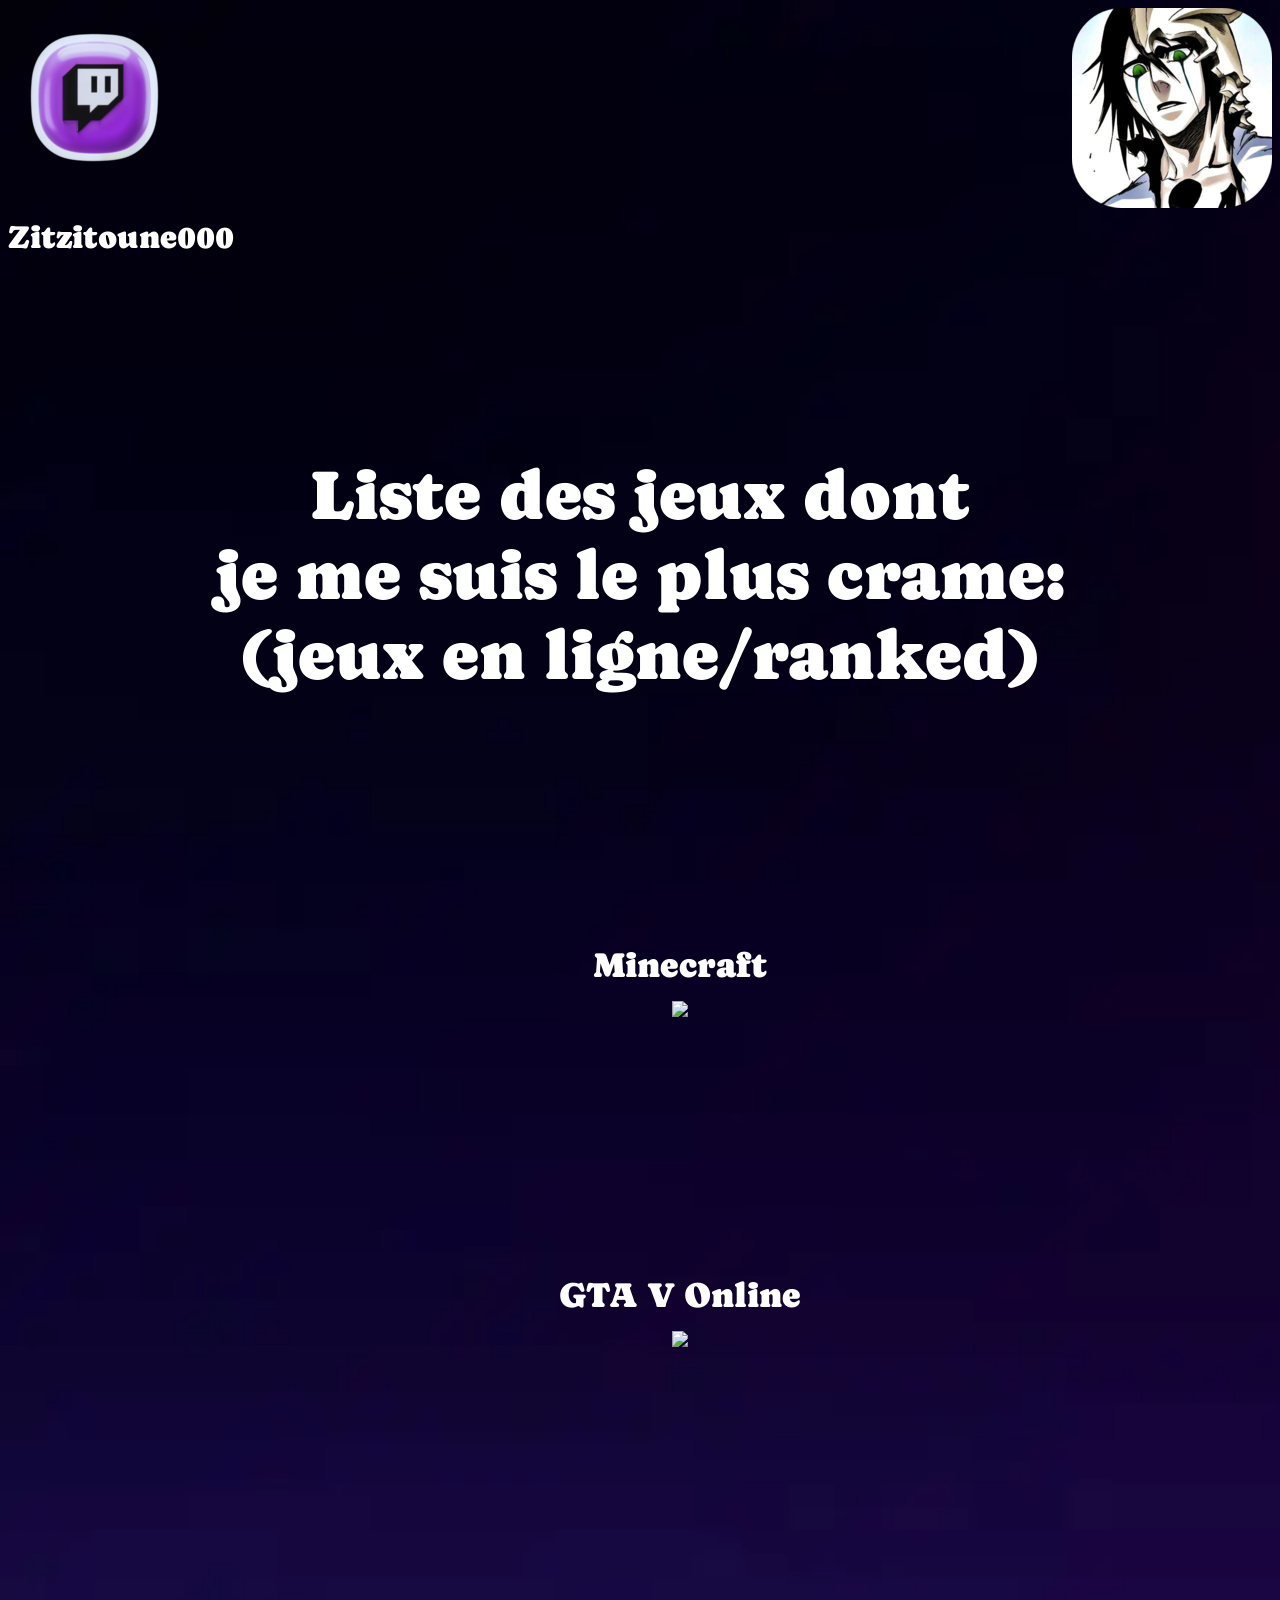
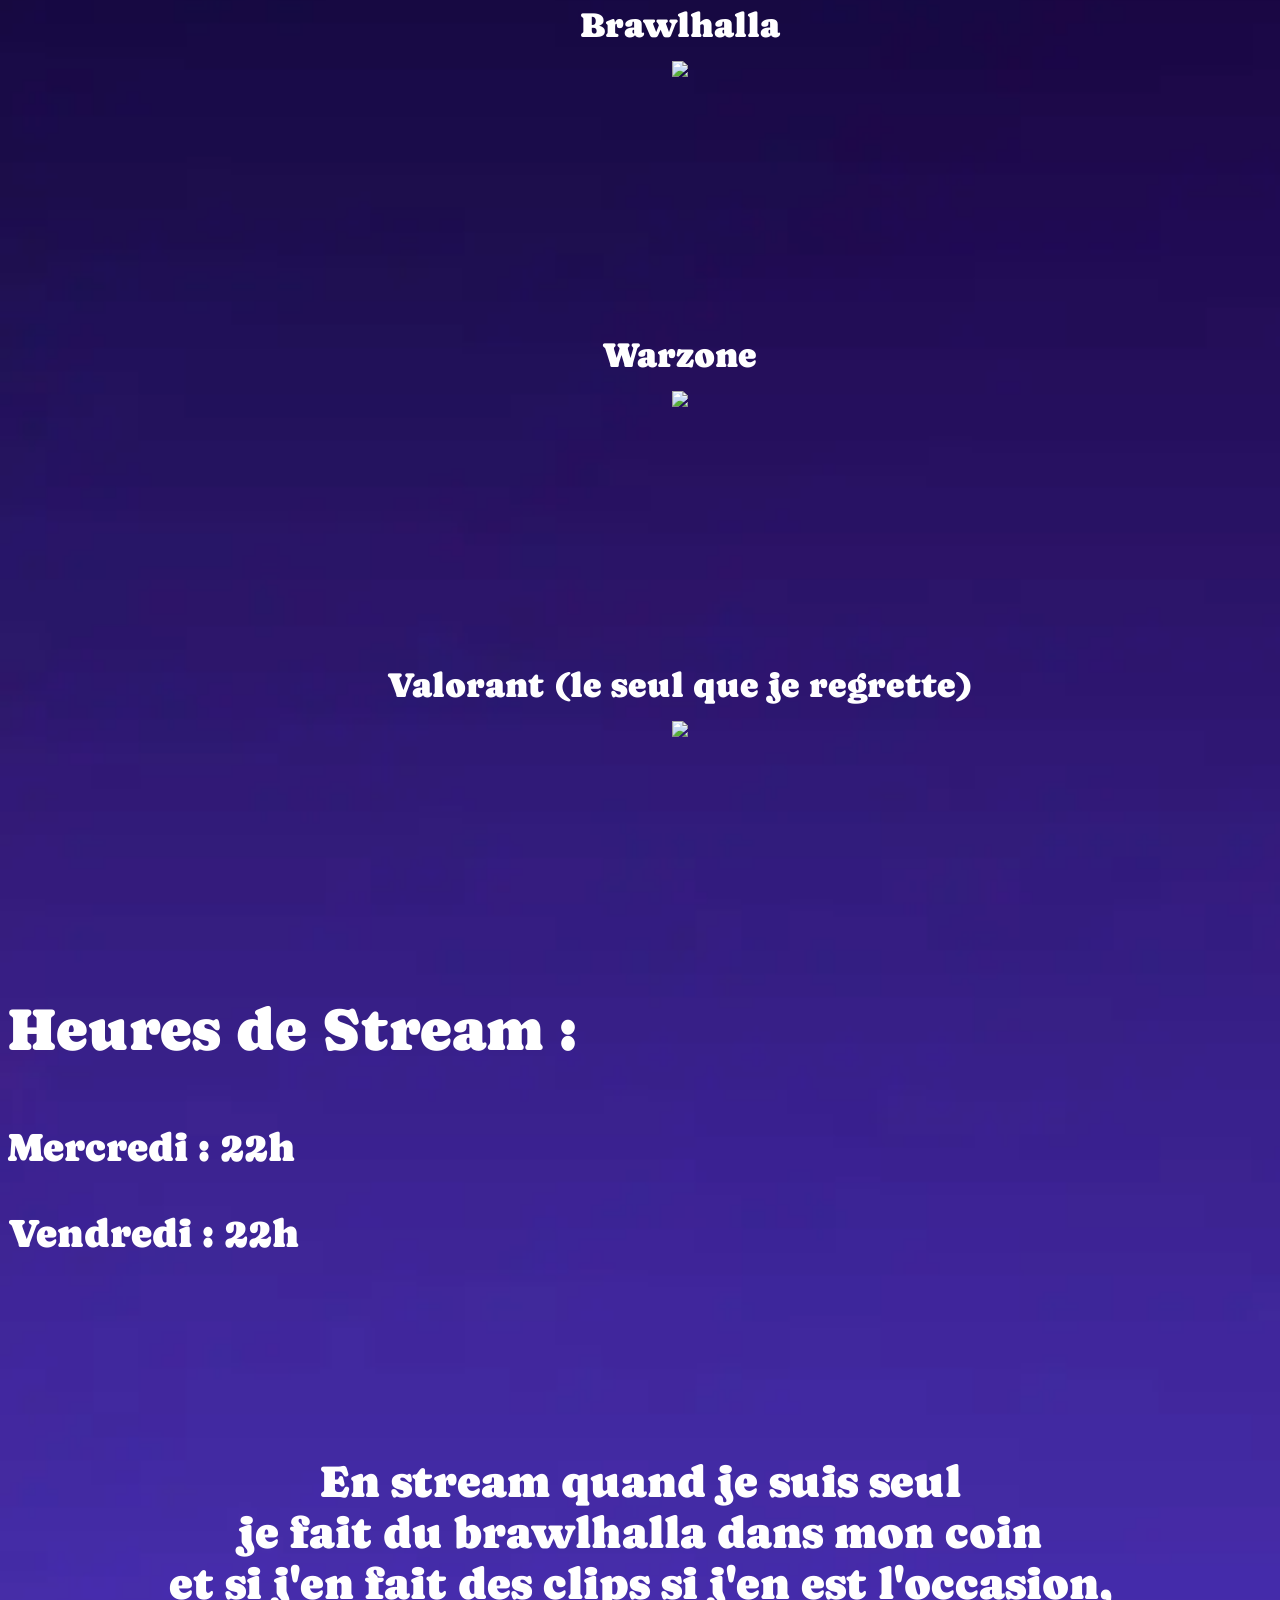
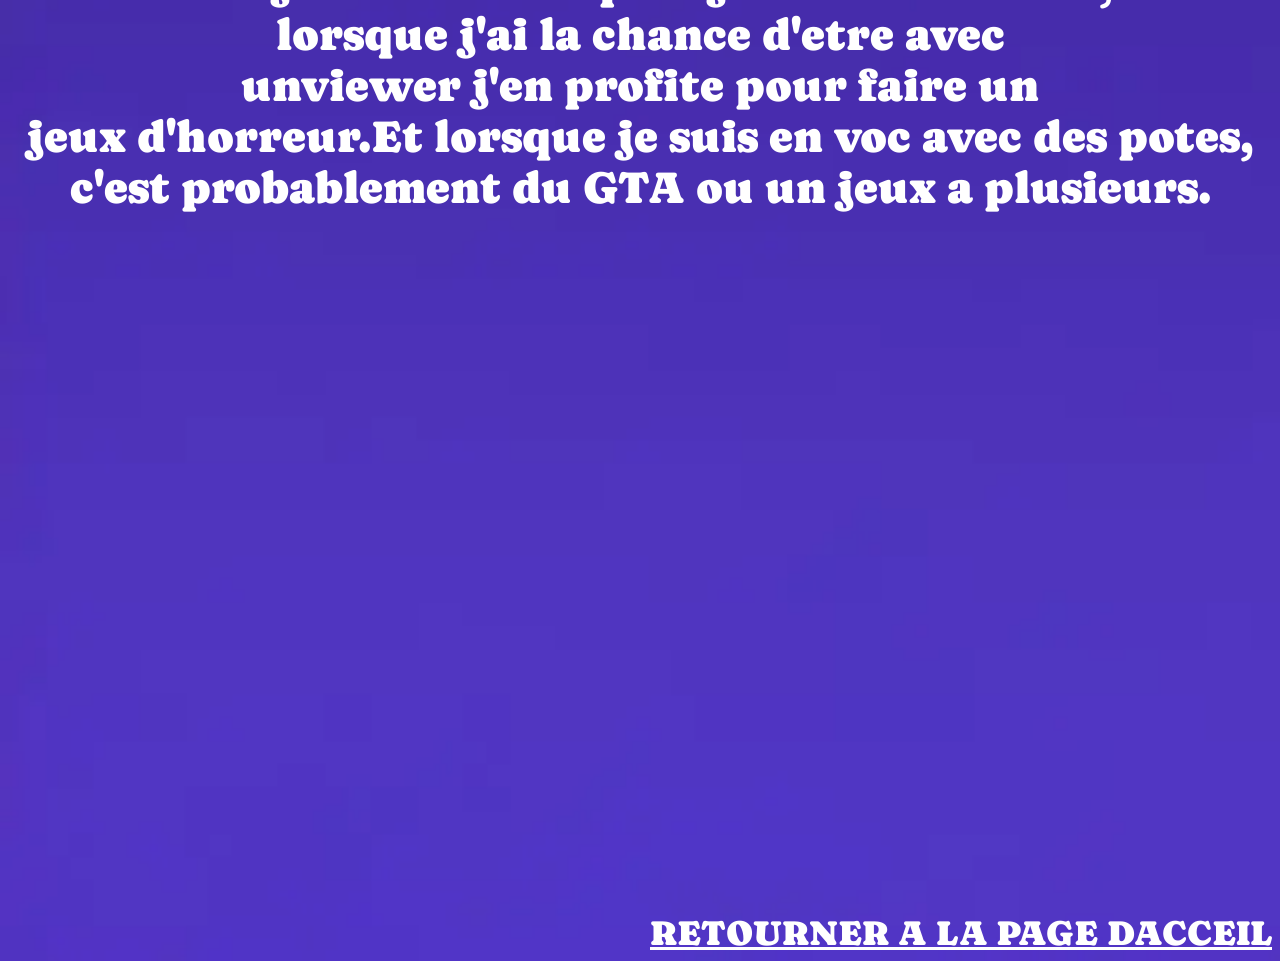
==== mesjeux.html @ 4eab9464 "Add files via upload" ====
<!DOCTYPE html>
<html class="fond">
    <head>
        <title>Les jeux au quels je joue</title>
        <meta charset="UTF-8">
        <link rel="preconnect" href="https://fonts.googleapis.com">
        <link rel="preconnect" href="https://fonts.gstatic.com" crossorigin>
        <link href="https://fonts.googleapis.com/css2?family=Caprasimo&display=swap" rel="stylesheet">
        <link rel="stylesheet" href="style.css">
    </head>
    <body >
        <header>
          <div>
            <img src="twitch.webp" alt="TWITCH LOGO"><img src="pp.webp" alt="PP DE ZITZITOUNE"  style="float: right;">
            </div>
            <div style="text-align: left;" ><h1 class="au-dessus"><p style="margin-bottom: 200px;">Zitzitoune000</p></h1>
            </div>
            </header>
            <div class="titre-jeux">
                <h1><p class="jeuxcrame">Liste des jeux dont<br> je  me suis le plus crame:<br>(jeux en ligne/ranked)</p></h1>
                <ul class="jeuxcrame">
                    <ol class="classement"><figure>Minecraft<figcaption><img src="../1/jeux/minecraft.webp"></figcaption></figure> </ol>
                    <ol class="classement"><figure>GTA V Online<figcaption><img src="../1/jeux/gta.webp"></figcaption></figure></ol>
                    <ol class="classement"><figure>Brawlhalla<figcaption><img src="../1/jeux/brawlhalla.webp"></figcaption></figure></ol>
                    <ol class="classement"><figure>Warzone<figcaption><img src="../1/jeux/wz.webp"></figcaption></figure></ol>
                    <ol class="classement"><figure>Valorant (le seul que je regrette)<figcaption><img src="../1/jeux/valo.webp"></figcaption></figure></ol>
                </ul>
            </div>
            <div class="heurestream1">
                <h2><p class="heurestream">Heures de Stream :</p></h2>
                <p class="heurestream2">Mercredi : 22h</p>
                <p class="heurestream2">Vendredi : 22h</p>
                <p class="conclusion">En stream quand je suis seul<br>je fait du brawlhalla dans mon coin<br>et si j'en fait des clips si j'en est l'occasion,<br>lorsque j'ai la chance d'etre avec<br>unviewer j'en profite pour faire un<br> jeux d'horreur.Et lorsque je suis en voc avec des potes,<br> c'est probablement du GTA ou un jeux a plusieurs.</p>
            </div>


            <div class="retour">
                    <footer><a href="index.html">RETOURNER A LA PAGE DACCEIL</a> </footer></div>
    </body>
</html>
---- style.css ----
*
{
    color: white;
}
.fond,.oui
{
    background-color: rgb(204, 0, 255);
    background-image: url('fond.webp');
    background-repeat: no-repeat;
    background-size: cover;

}
*{
  font-family: "Caprasimo", serif;
  font-weight: 400;
  font-style: normal;
}
.taille-grand
{
    font-size: 90px;
}
.taille-moyen
{
    font-size: 65px;
}
.streamer
{
    text-align: center;
    margin-top: 300px;

}
.big3
{
    text-align: center;
    margin-top: 200px;
    font-size: 50px;

}
.lien
{
    text-align: center;
    margin-top: 100px;
    font-size: 35px;
}
.aurevoir
{
    margin-top: 600px;
    text-align: right;
    font-size: 40px;
}
.titre-moi
{
    margin-top: -50px;
    font-size: 50px;
    text-align: center;
}
.presentation
{
    text-align: center;
    margin-top: 300px;
    font-size: 35px;
}
.top5
{
    font-size: 35px;
    margin-top: 60px;
    
}
.tableau
{
    text-align: center;
    font-size: 35px;
}
.global
{
    font-size: 40px;
    text-align: center;
    margin-top: 150px;
    align-self: center;
}

.fin
{
    margin-top: 100px;
    font-size: 40px;
    text-align: center;
}

.retour
{
    text-align: right;
    margin-top: 300px;
    font-size: 35px;
}

.main-table
{
    text-align: center;
    margin-left: auto;
    margin-right: auto;

}
.retour1
{
    text-align: left;
    margin-top: 300px;
    font-size: 35px;
}

.titre-jeux
{
    margin-top: 200px;
    margin-right: auto;
    margin-left: auto;
    text-align: center;
    font-size: 35px;
    
}
.classement
{
    margin-top: 250px;
}
.jeuxcrame
{
    margin-left: auto;
    margin-right: auto;
}
.heurestream
{
    font-size: 60px;
   
}
.heurestream1
{
 margin-bottom: 700px;
 margin-top: 250px;
}
.heurestream2
{
    font-size: 40px;
}
.conclusion
{
    margin-top: 200px;
    margin-bottom: 200px;
    font-size: 45px;
    margin-left: auto;
    margin-right: auto;
    text-align: center;
}
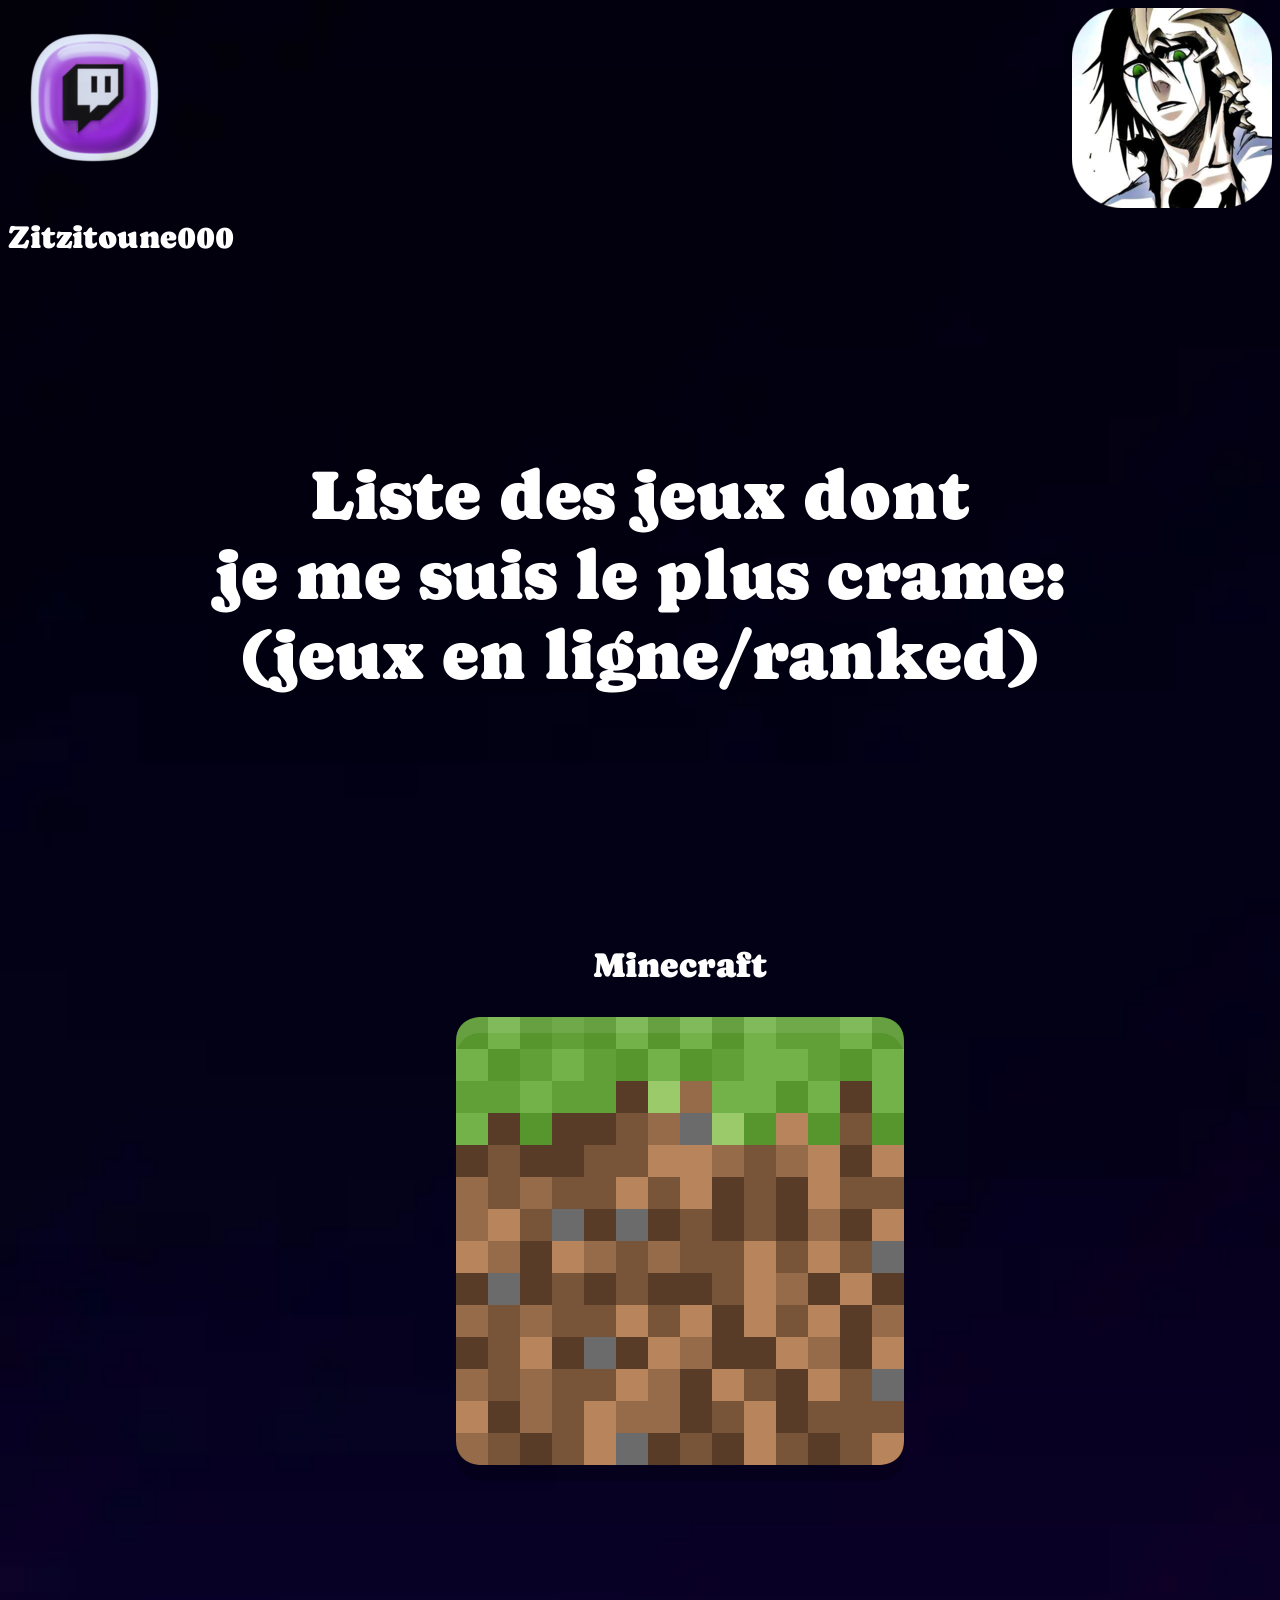
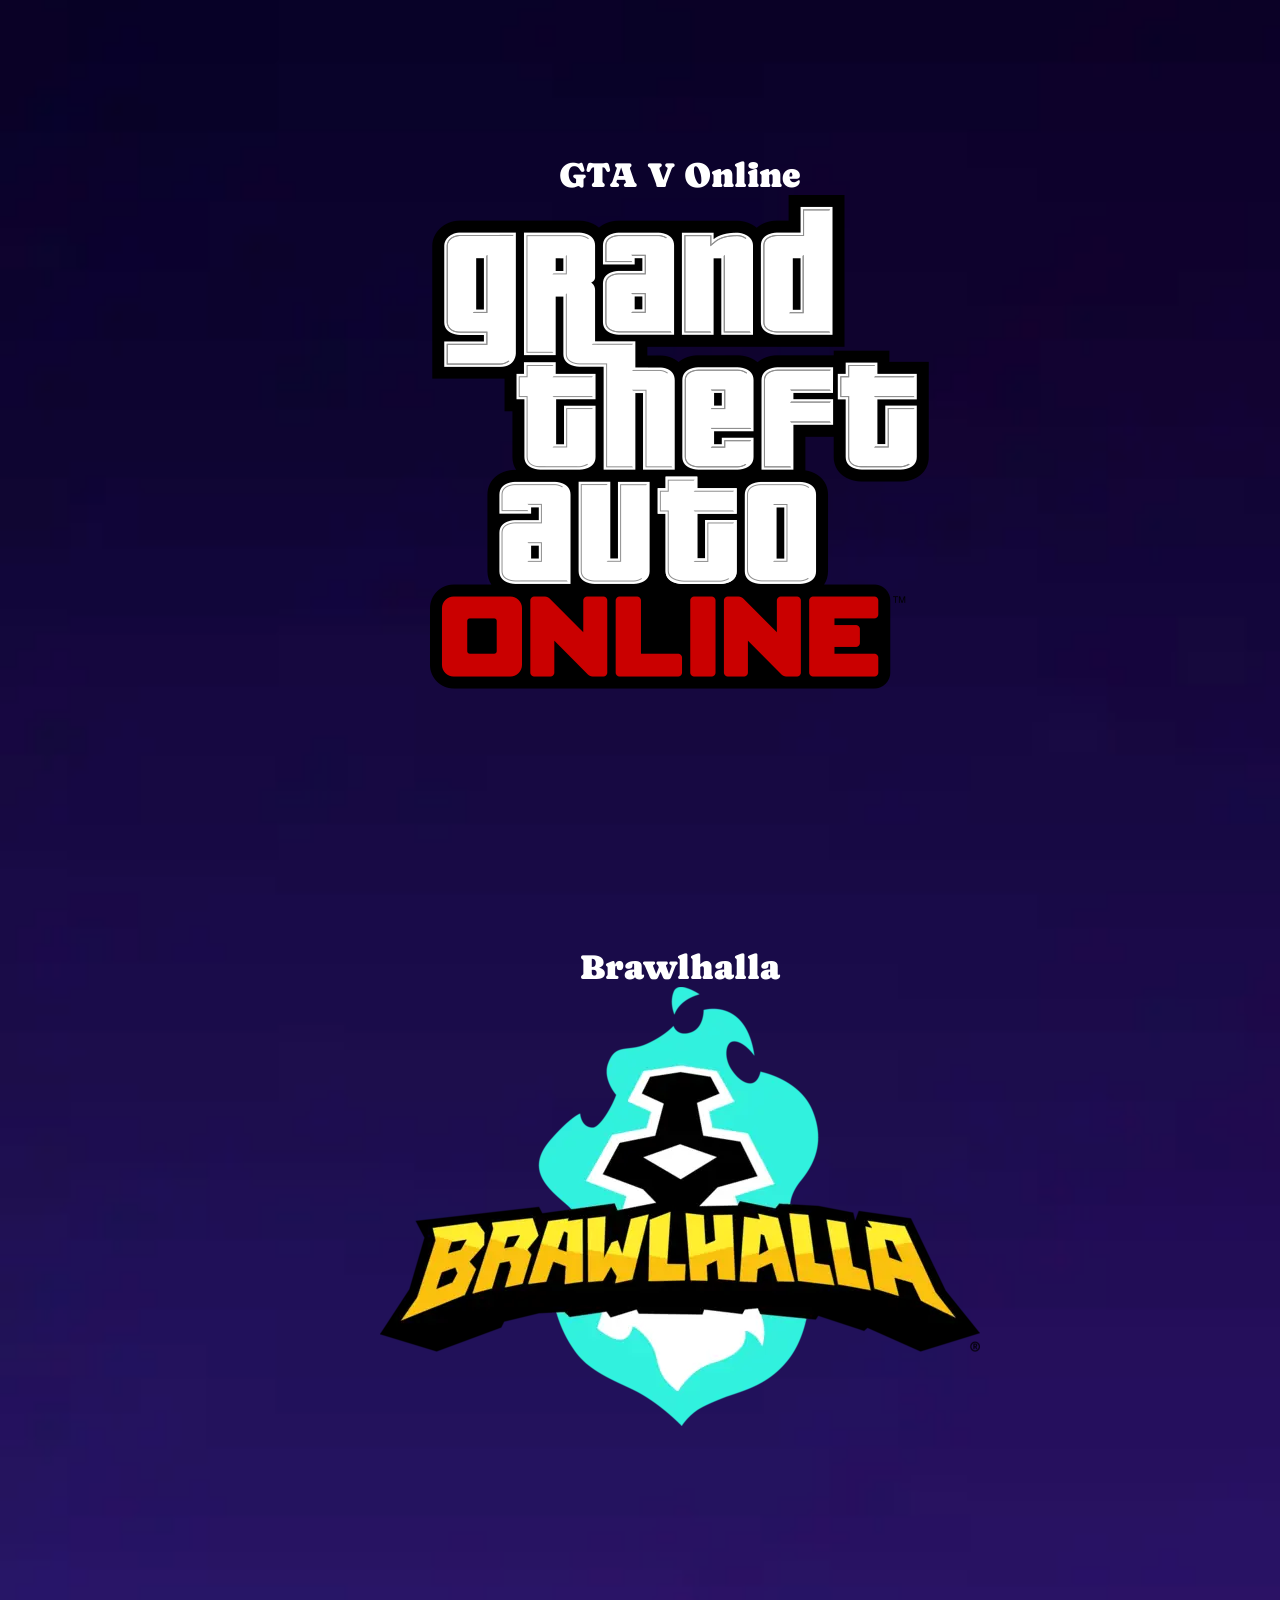
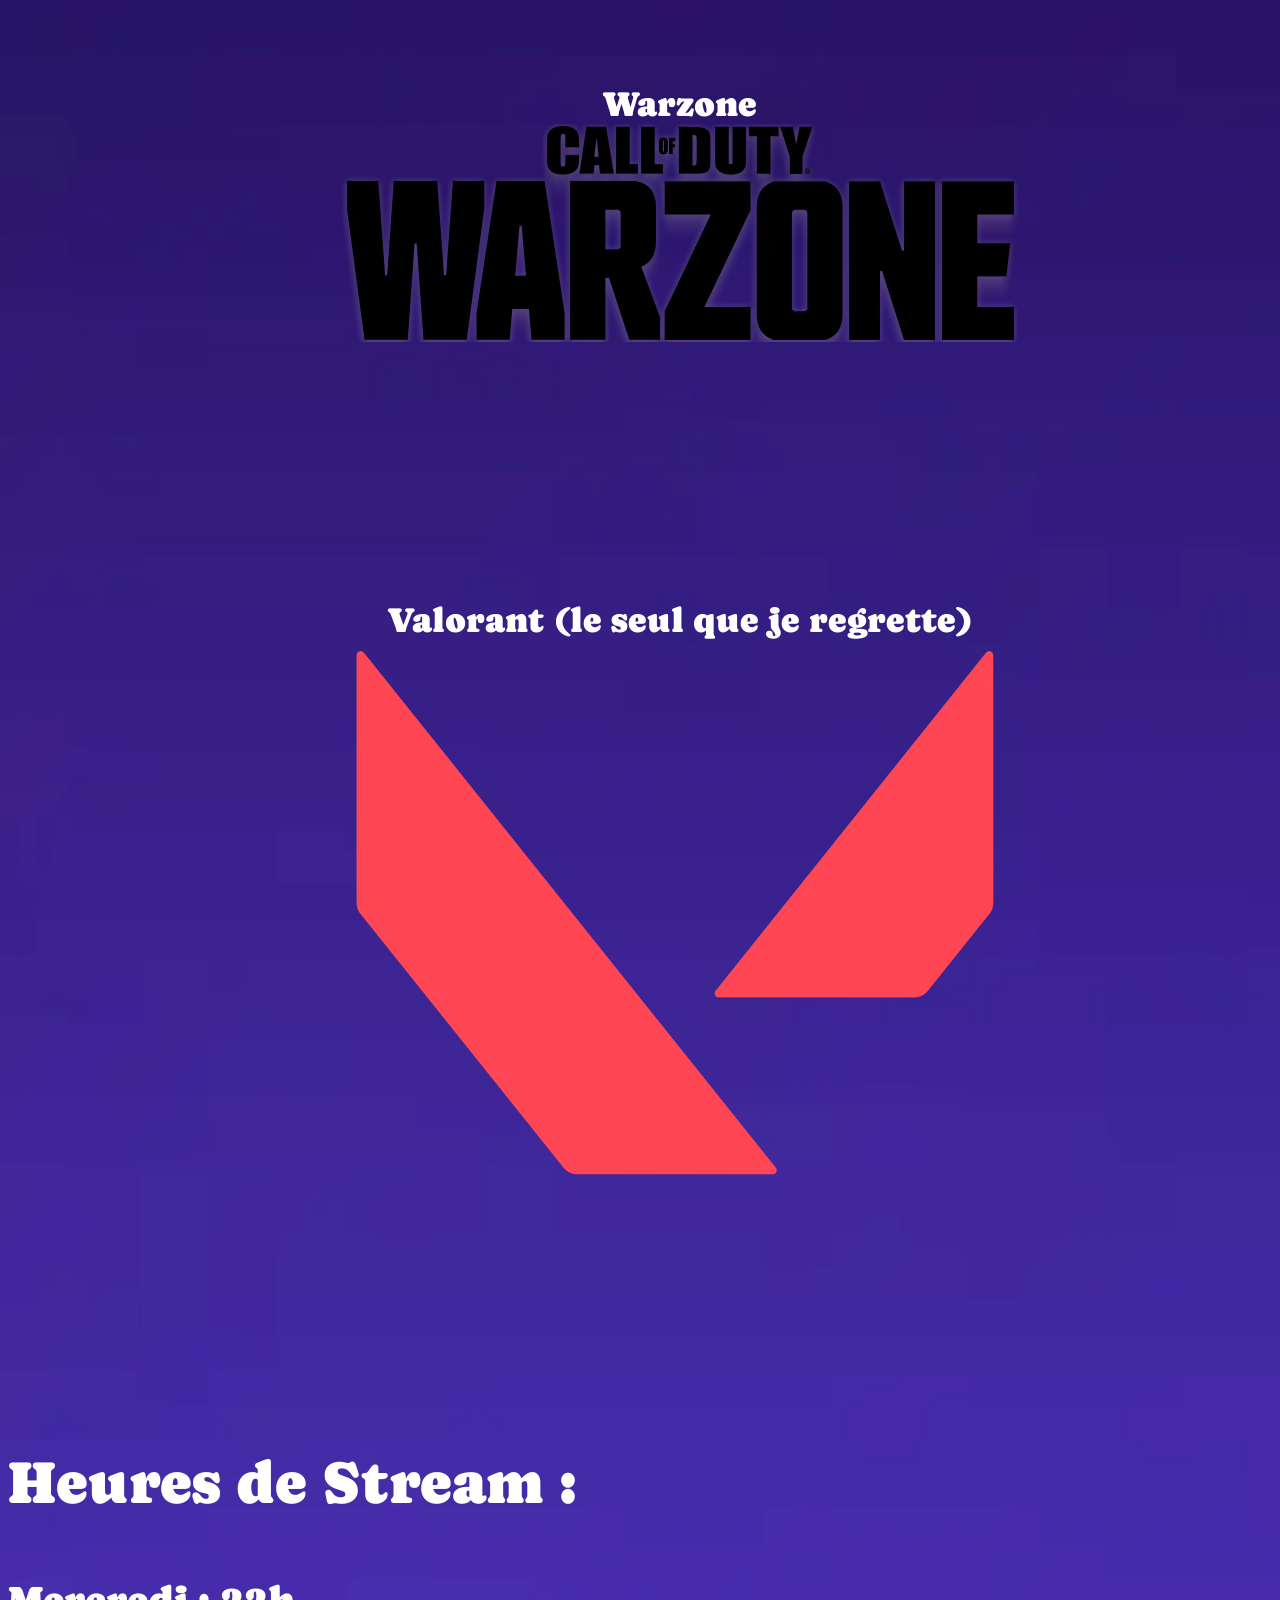
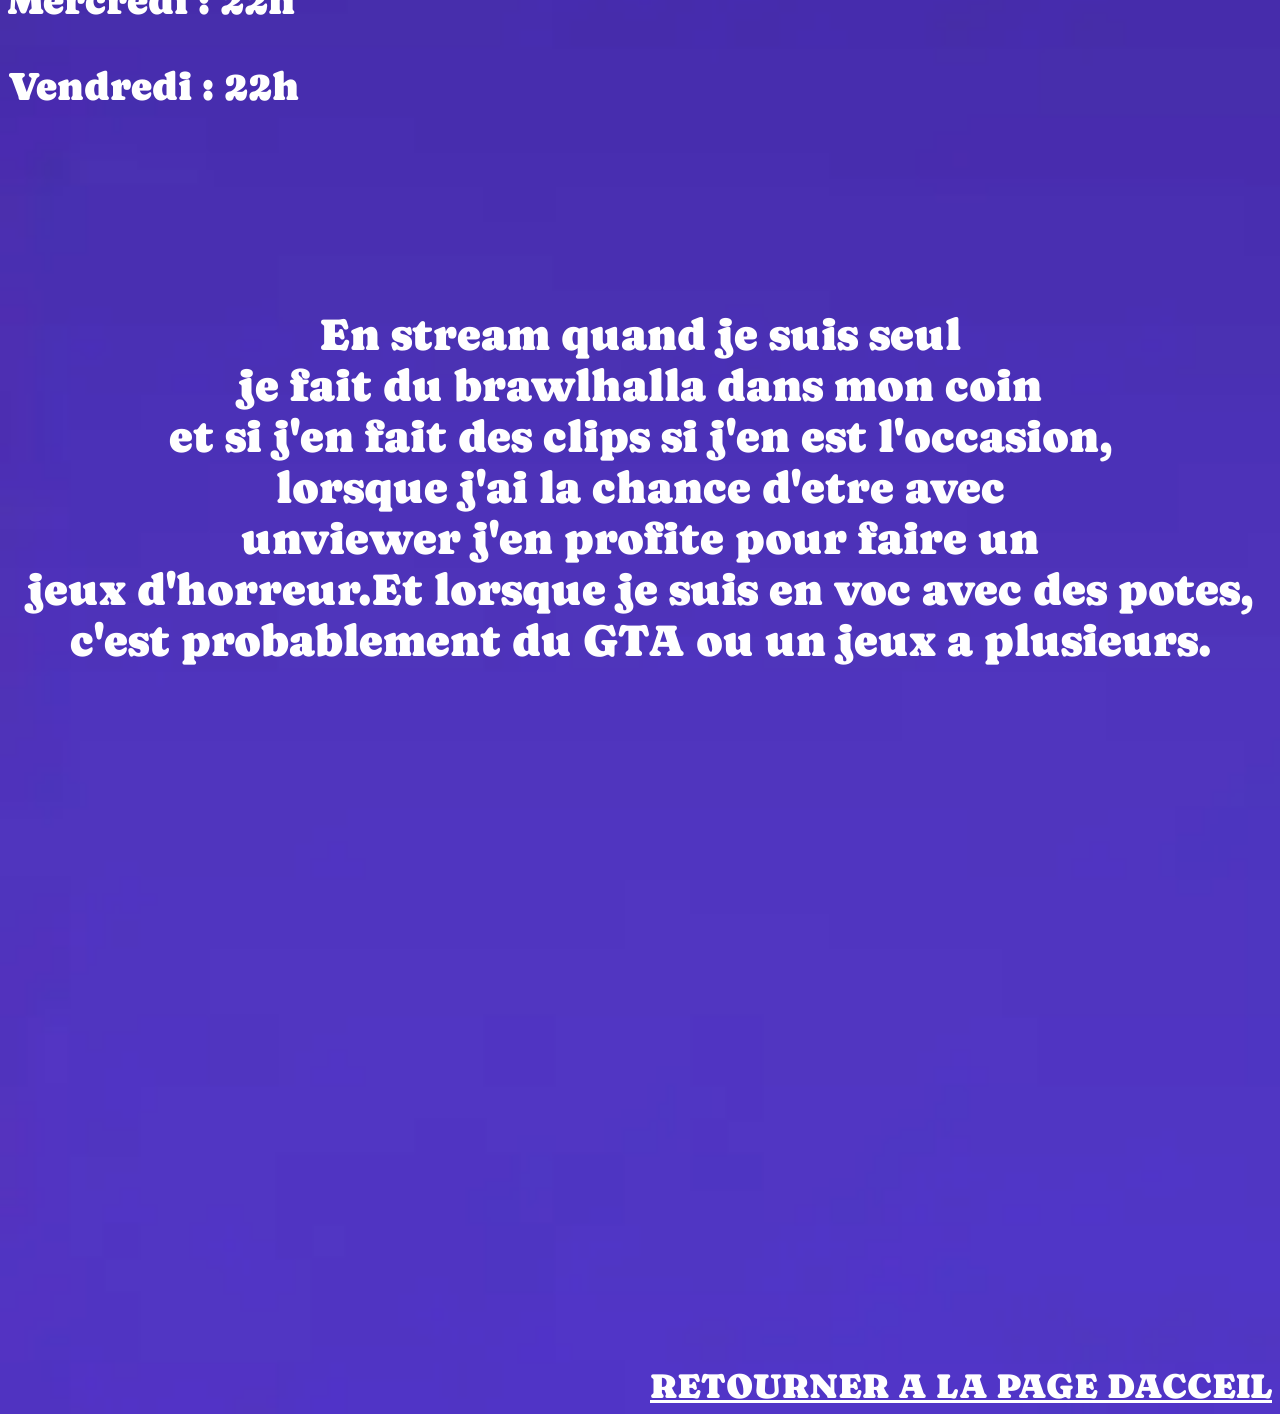
==== commit 7362a0d9: "Add files via upload" ====
--- a/mesjeux.html
+++ b/mesjeux.html
@@ -19,11 +19,11 @@
             <div class="titre-jeux">
                 <h1><p class="jeuxcrame">Liste des jeux dont<br> je  me suis le plus crame:<br>(jeux en ligne/ranked)</p></h1>
                 <ul class="jeuxcrame">
-                    <ol class="classement"><figure>Minecraft<figcaption><img src="../1/jeux/minecraft.webp"></figcaption></figure> </ol>
-                    <ol class="classement"><figure>GTA V Online<figcaption><img src="../1/jeux/gta.webp"></figcaption></figure></ol>
-                    <ol class="classement"><figure>Brawlhalla<figcaption><img src="../1/jeux/brawlhalla.webp"></figcaption></figure></ol>
-                    <ol class="classement"><figure>Warzone<figcaption><img src="../1/jeux/wz.webp"></figcaption></figure></ol>
-                    <ol class="classement"><figure>Valorant (le seul que je regrette)<figcaption><img src="../1/jeux/valo.webp"></figcaption></figure></ol>
+                    <ol class="classement"><figure>Minecraft<figcaption><img src="jeux/minecraft.webp"></figcaption></figure> </ol>
+                    <ol class="classement"><figure>GTA V Online<figcaption><img src="jeux/gta.webp"></figcaption></figure></ol>
+                    <ol class="classement"><figure>Brawlhalla<figcaption><img src="jeux/brawlhalla.webp"></figcaption></figure></ol>
+                    <ol class="classement"><figure>Warzone<figcaption><img src="jeux/wz.webp" alt="warzone"></figcaption></figure></ol>
+                    <ol class="classement"><figure>Valorant (le seul que je regrette)<figcaption><img src="jeux/valo.webp"></figcaption></figure></ol>
                 </ul>
             </div>
             <div class="heurestream1">
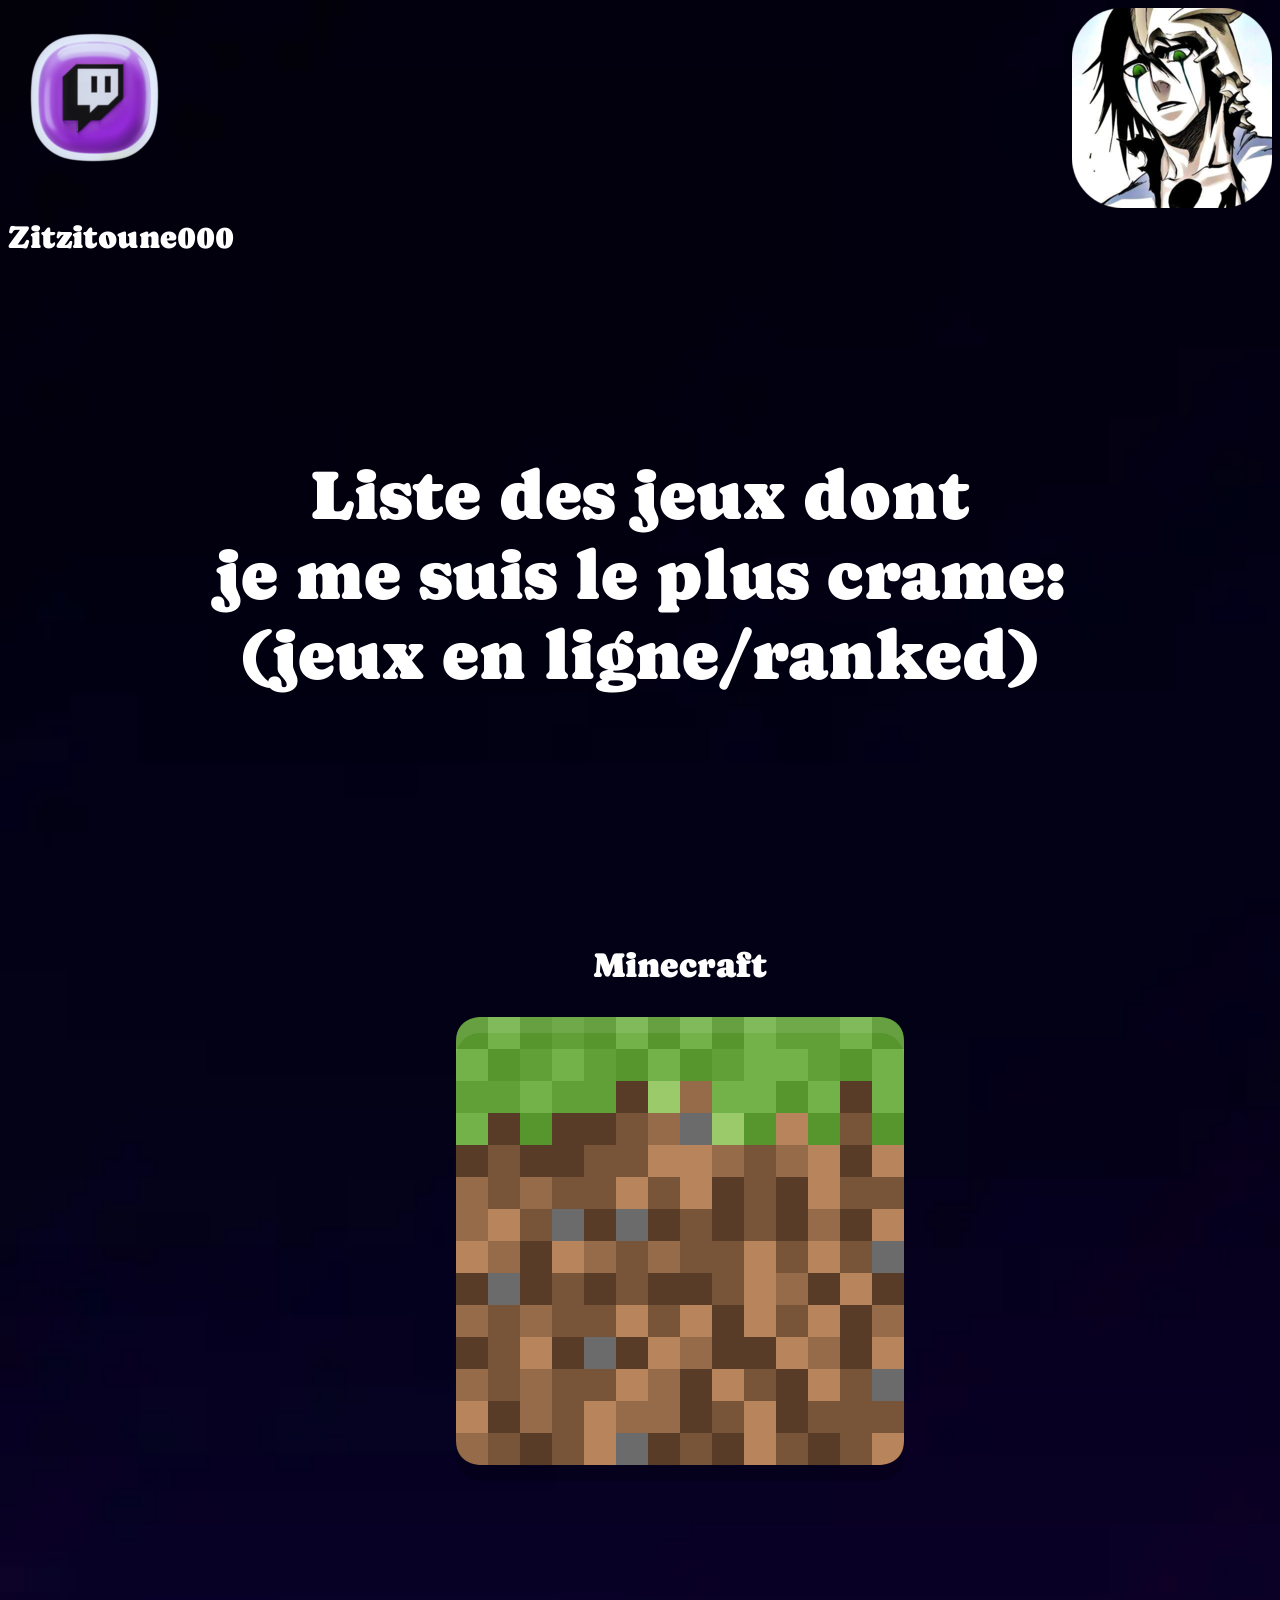
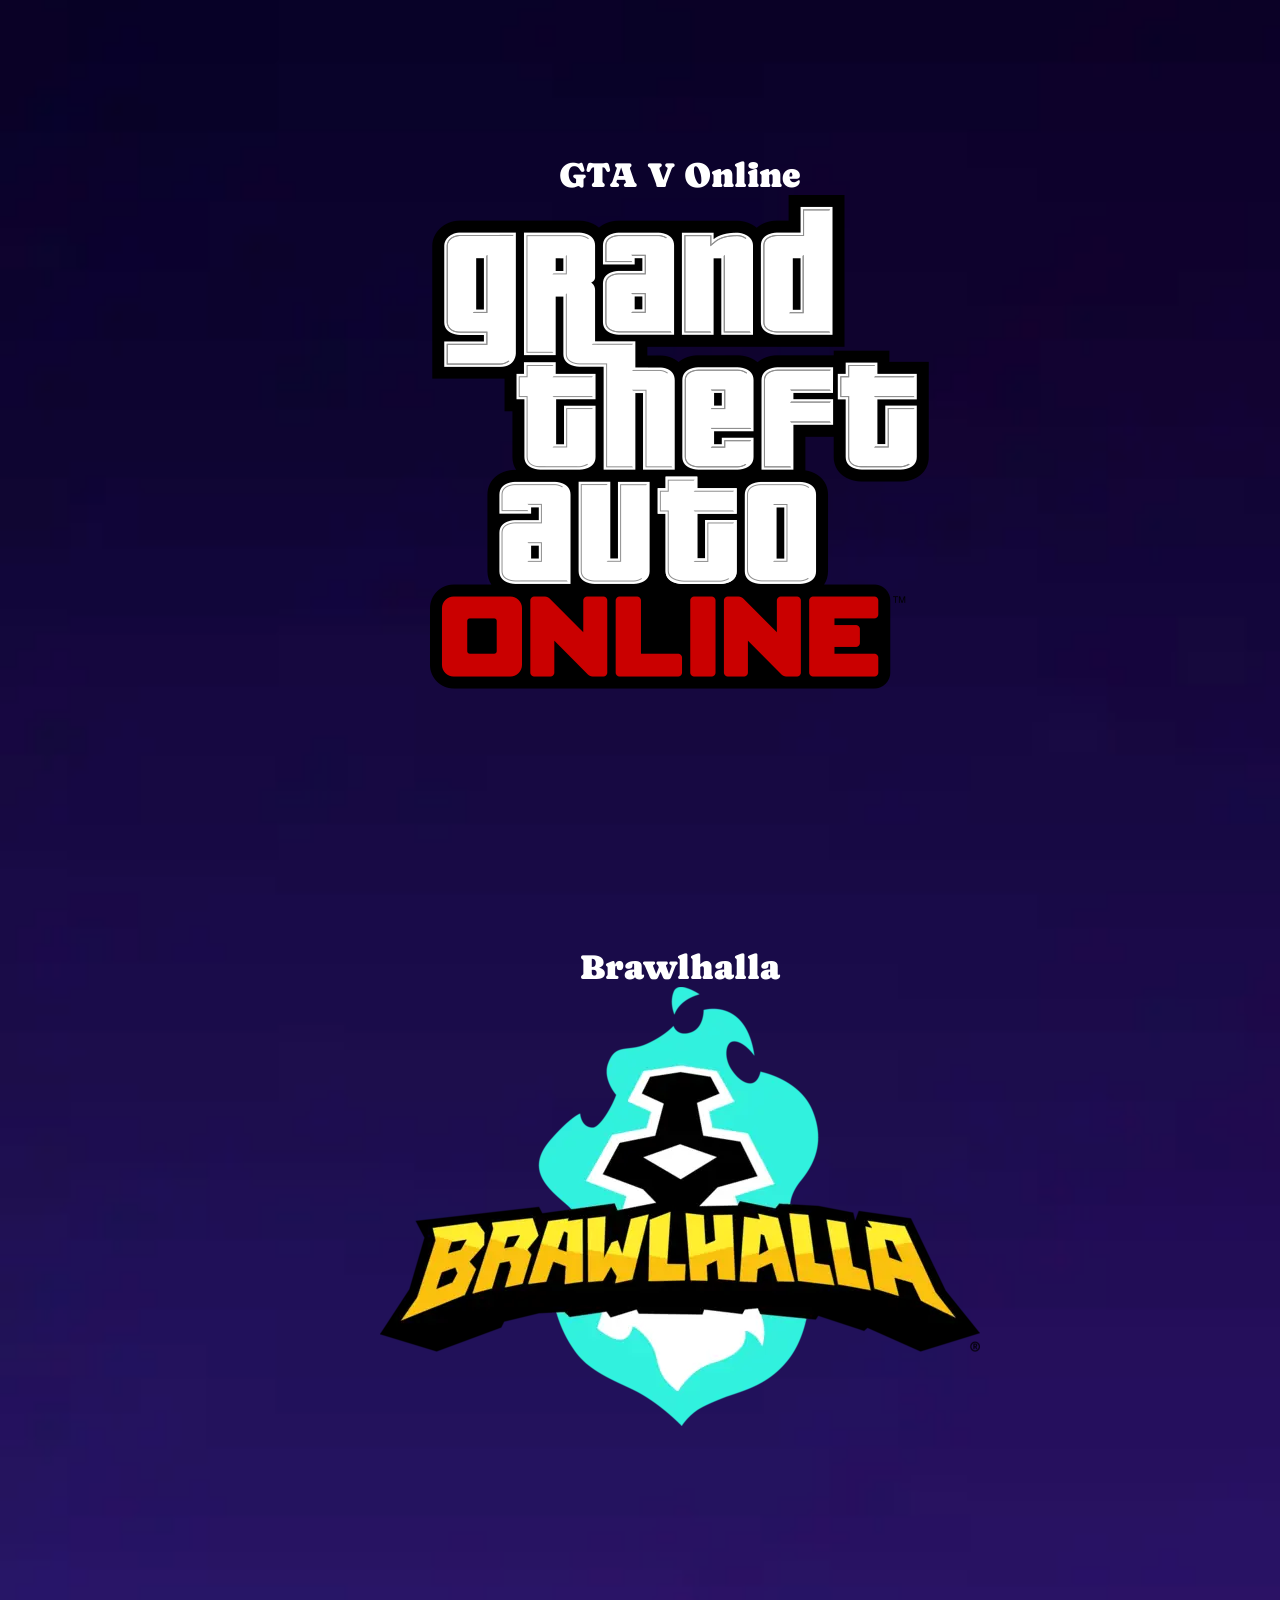
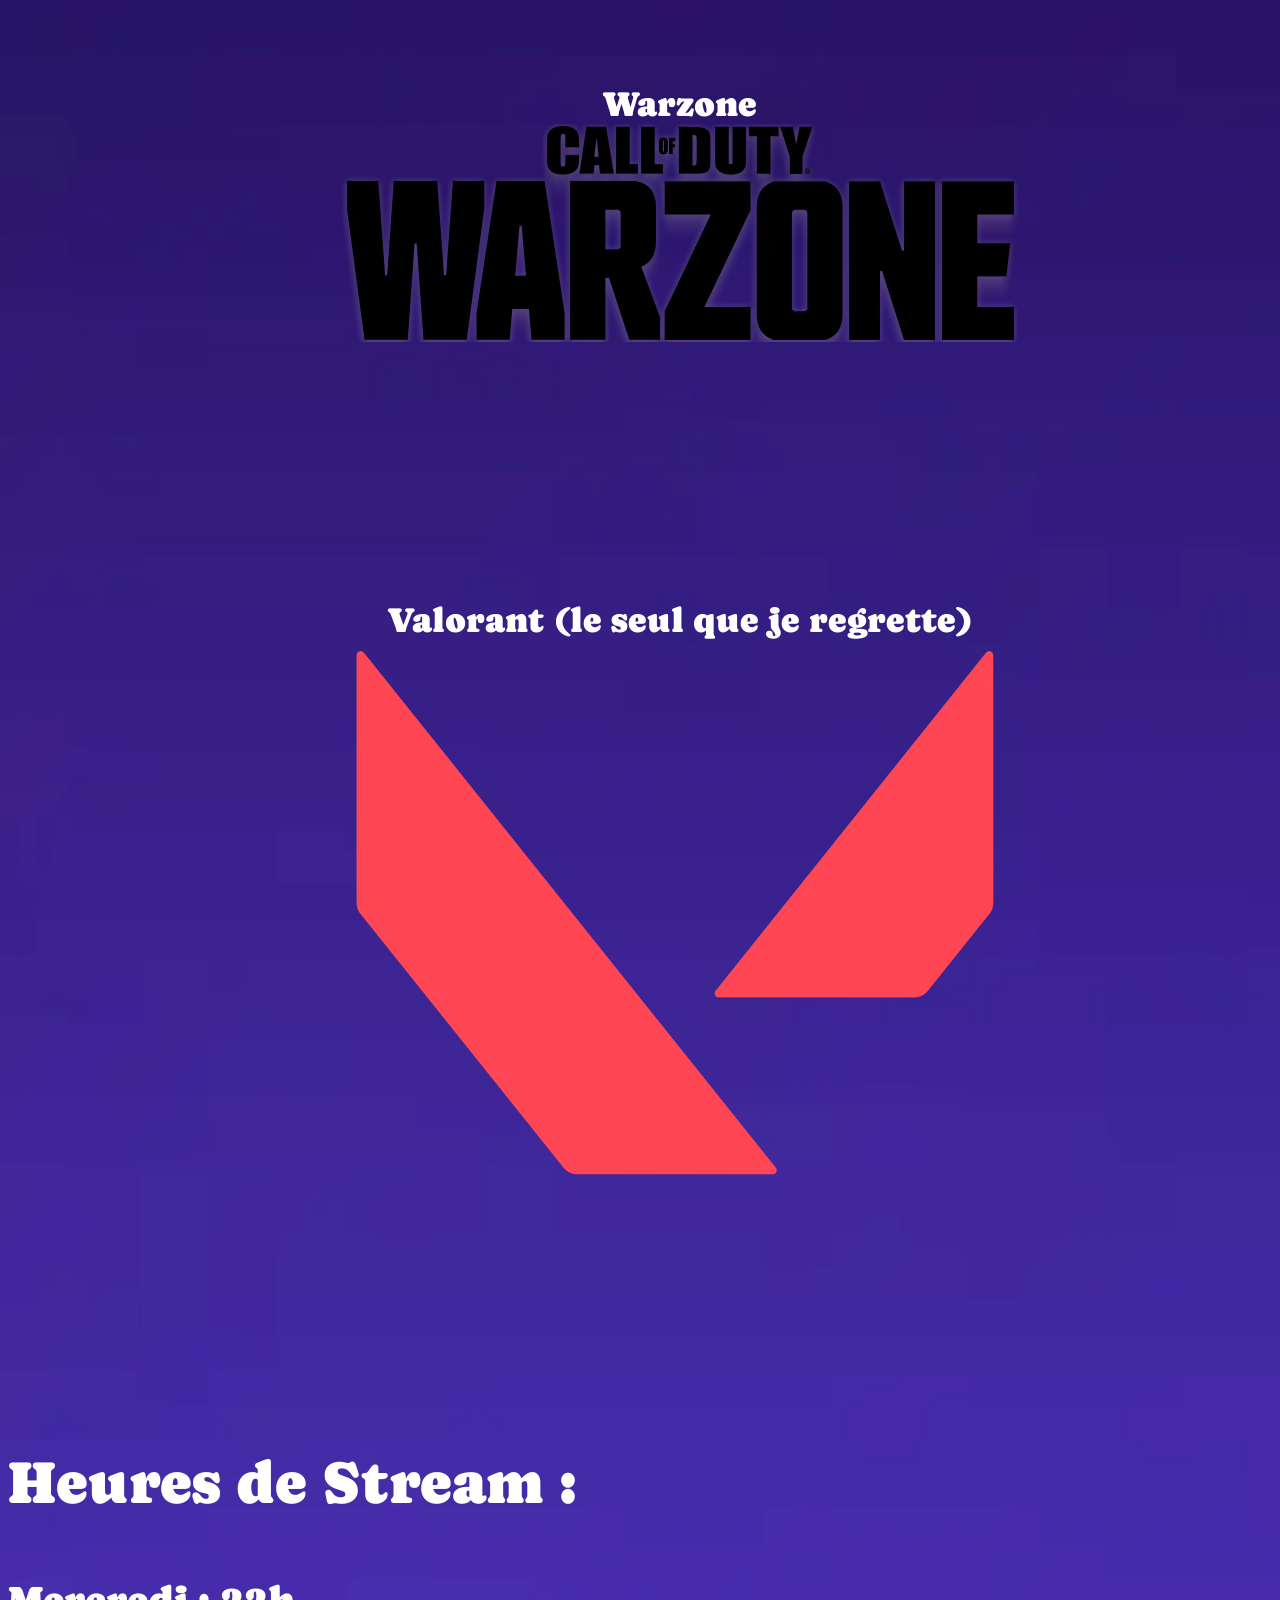
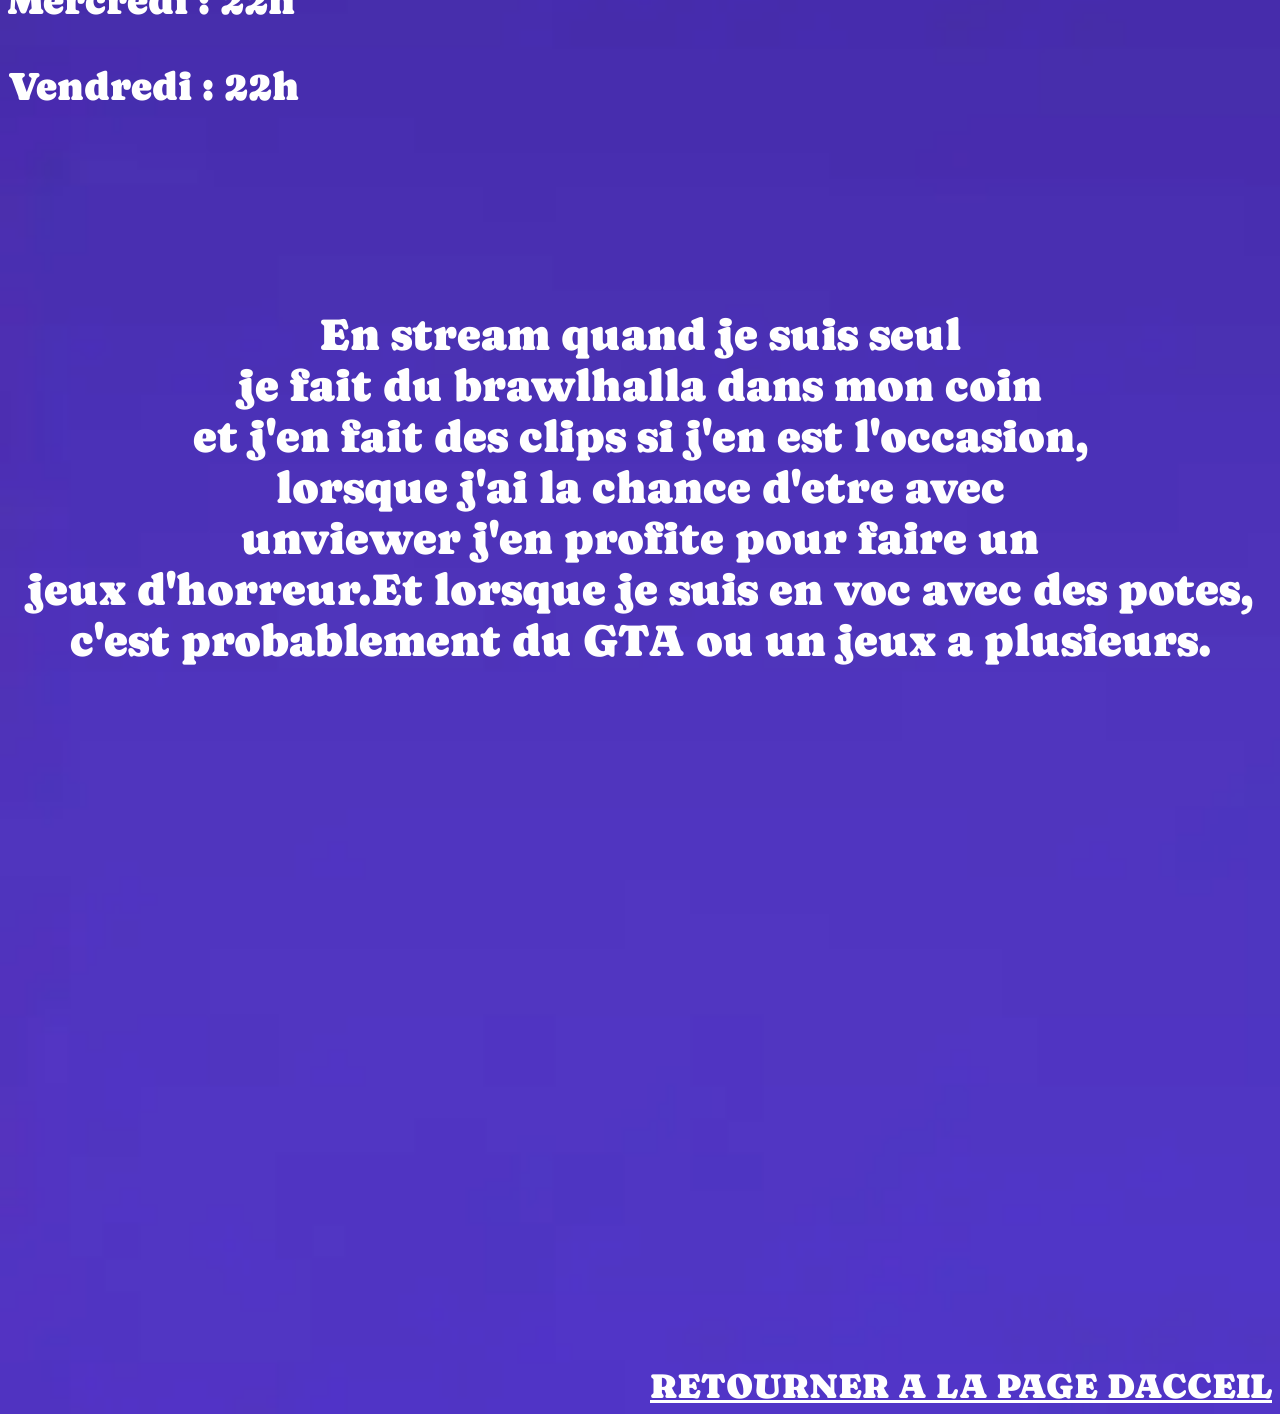
==== commit 282e9174: "Add files via upload" ====
--- a/mesjeux.html
+++ b/mesjeux.html
@@ -30,7 +30,7 @@
                 <h2><p class="heurestream">Heures de Stream :</p></h2>
                 <p class="heurestream2">Mercredi : 22h</p>
                 <p class="heurestream2">Vendredi : 22h</p>
-                <p class="conclusion">En stream quand je suis seul<br>je fait du brawlhalla dans mon coin<br>et si j'en fait des clips si j'en est l'occasion,<br>lorsque j'ai la chance d'etre avec<br>unviewer j'en profite pour faire un<br> jeux d'horreur.Et lorsque je suis en voc avec des potes,<br> c'est probablement du GTA ou un jeux a plusieurs.</p>
+                <p class="conclusion">En stream quand je suis seul<br>je fait du brawlhalla dans mon coin<br>et j'en fait des clips si j'en est l'occasion,<br>lorsque j'ai la chance d'etre avec<br>unviewer j'en profite pour faire un<br> jeux d'horreur.Et lorsque je suis en voc avec des potes,<br> c'est probablement du GTA ou un jeux a plusieurs.</p>
             </div>
 
 
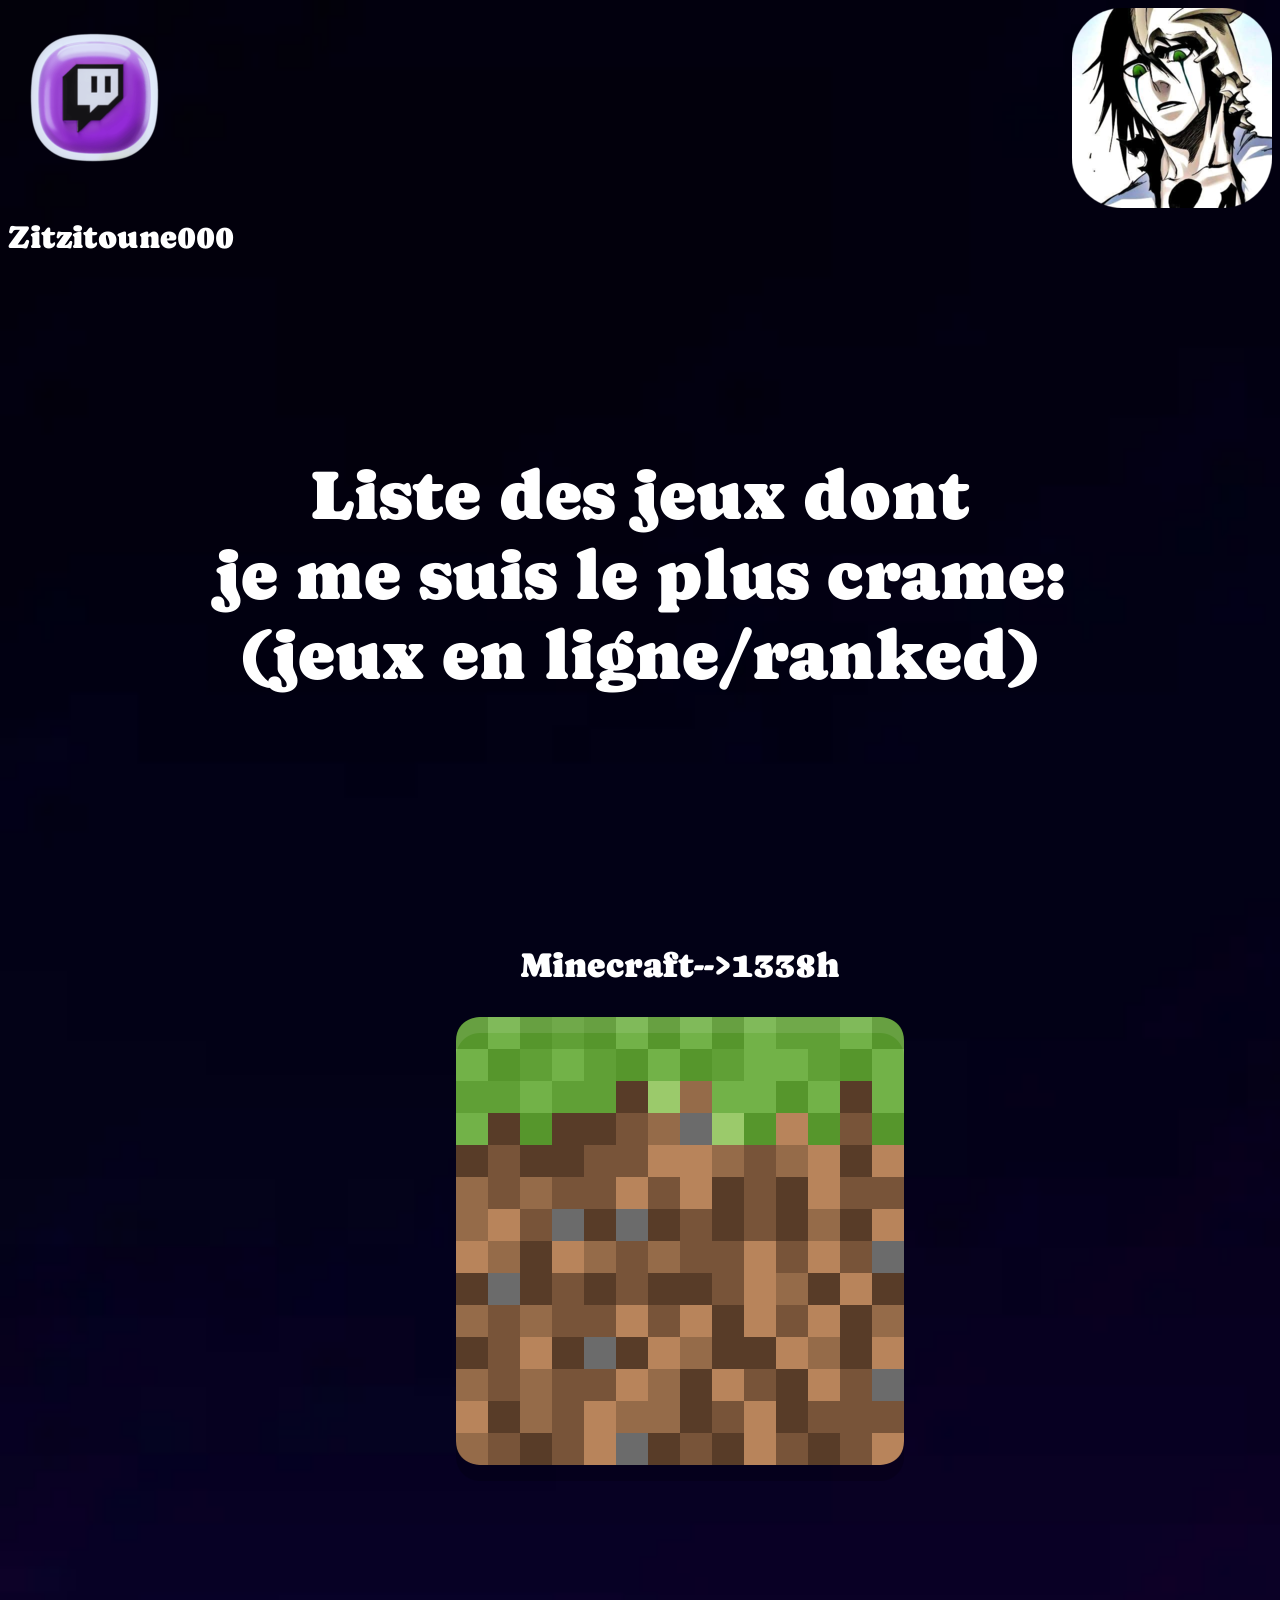
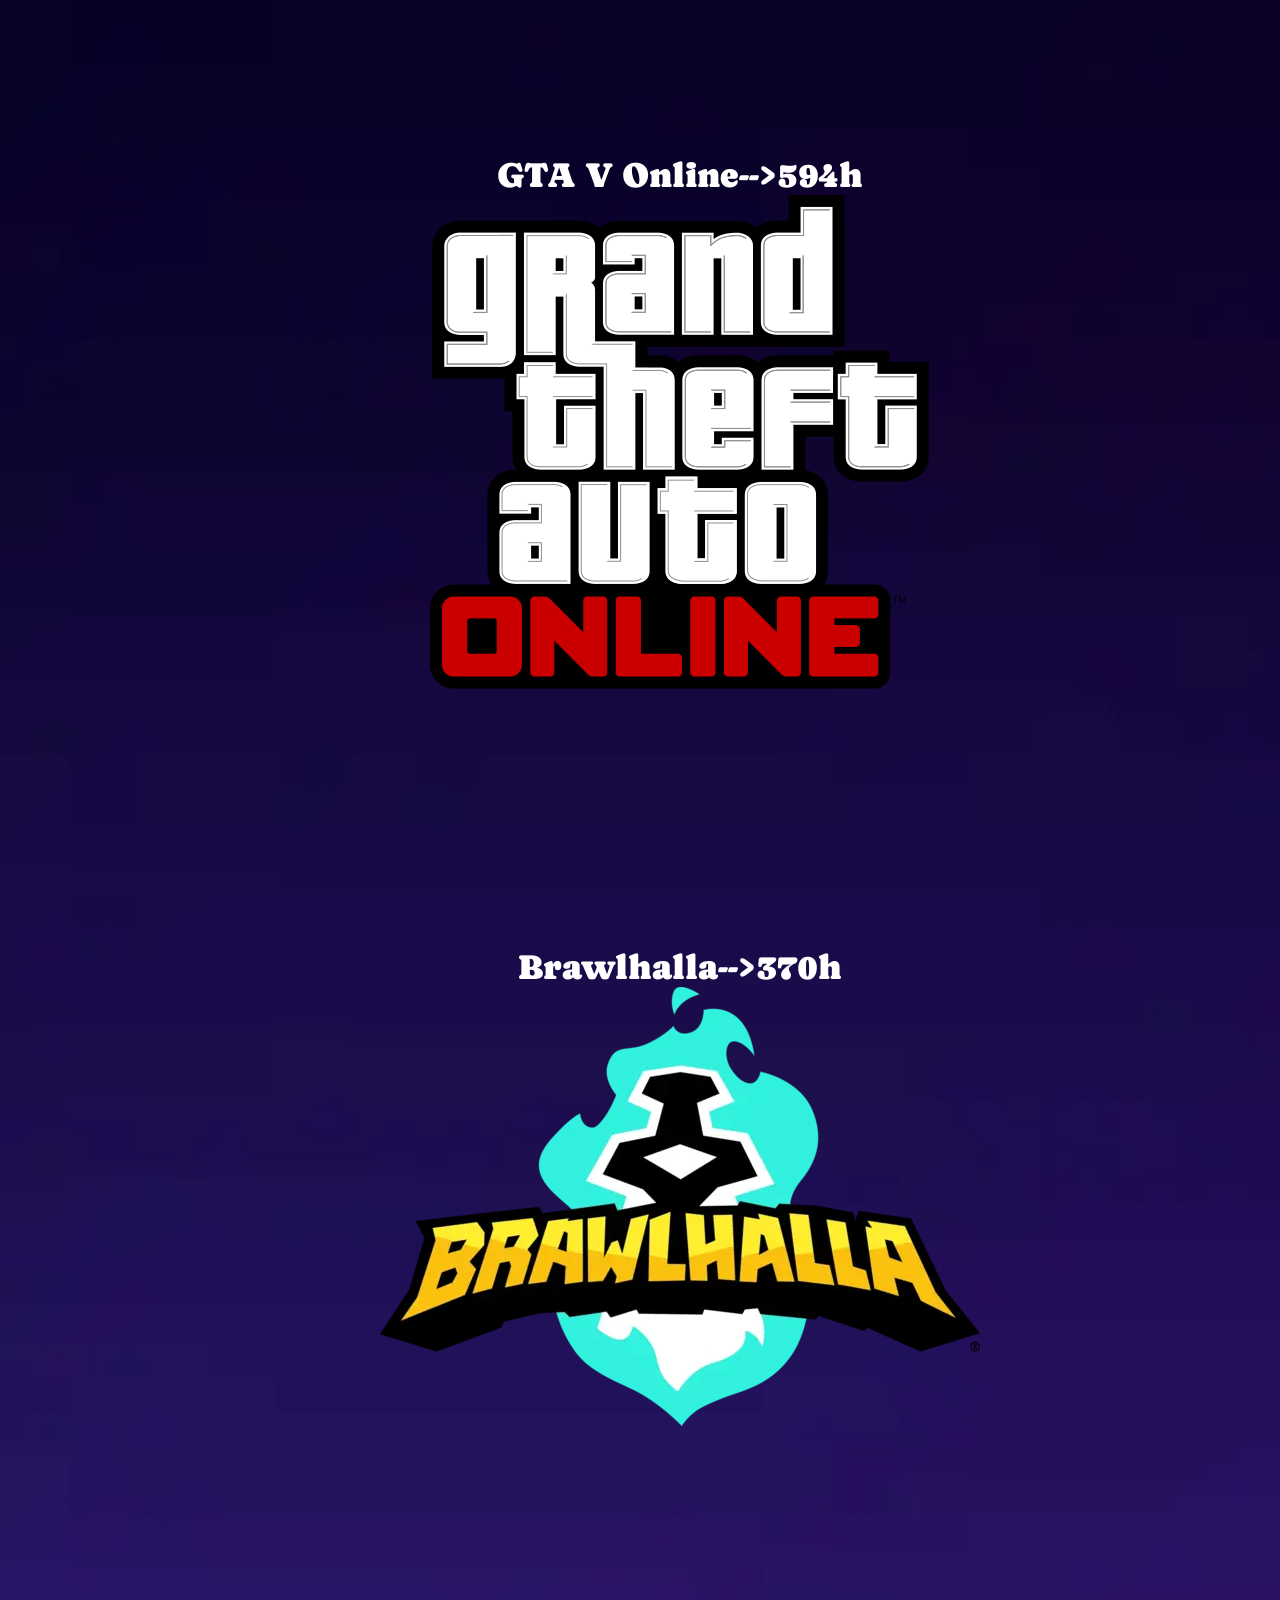
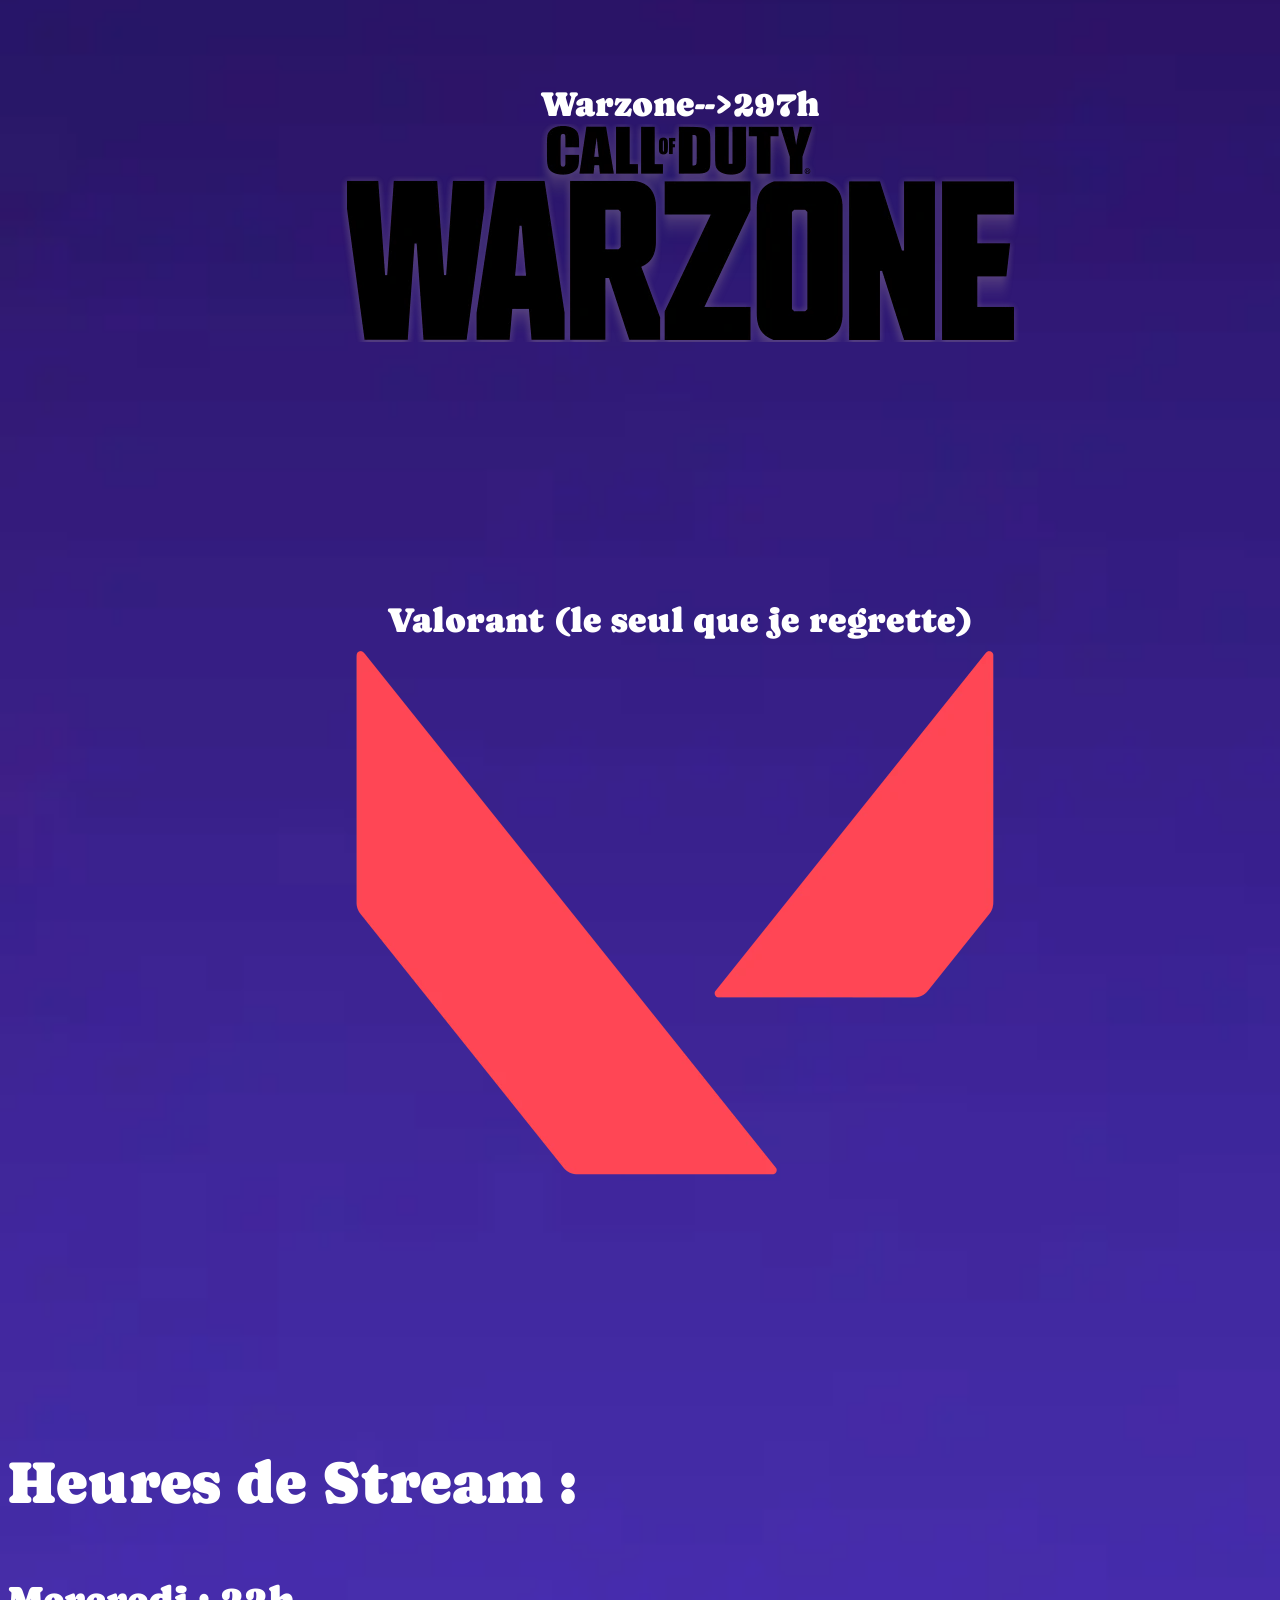
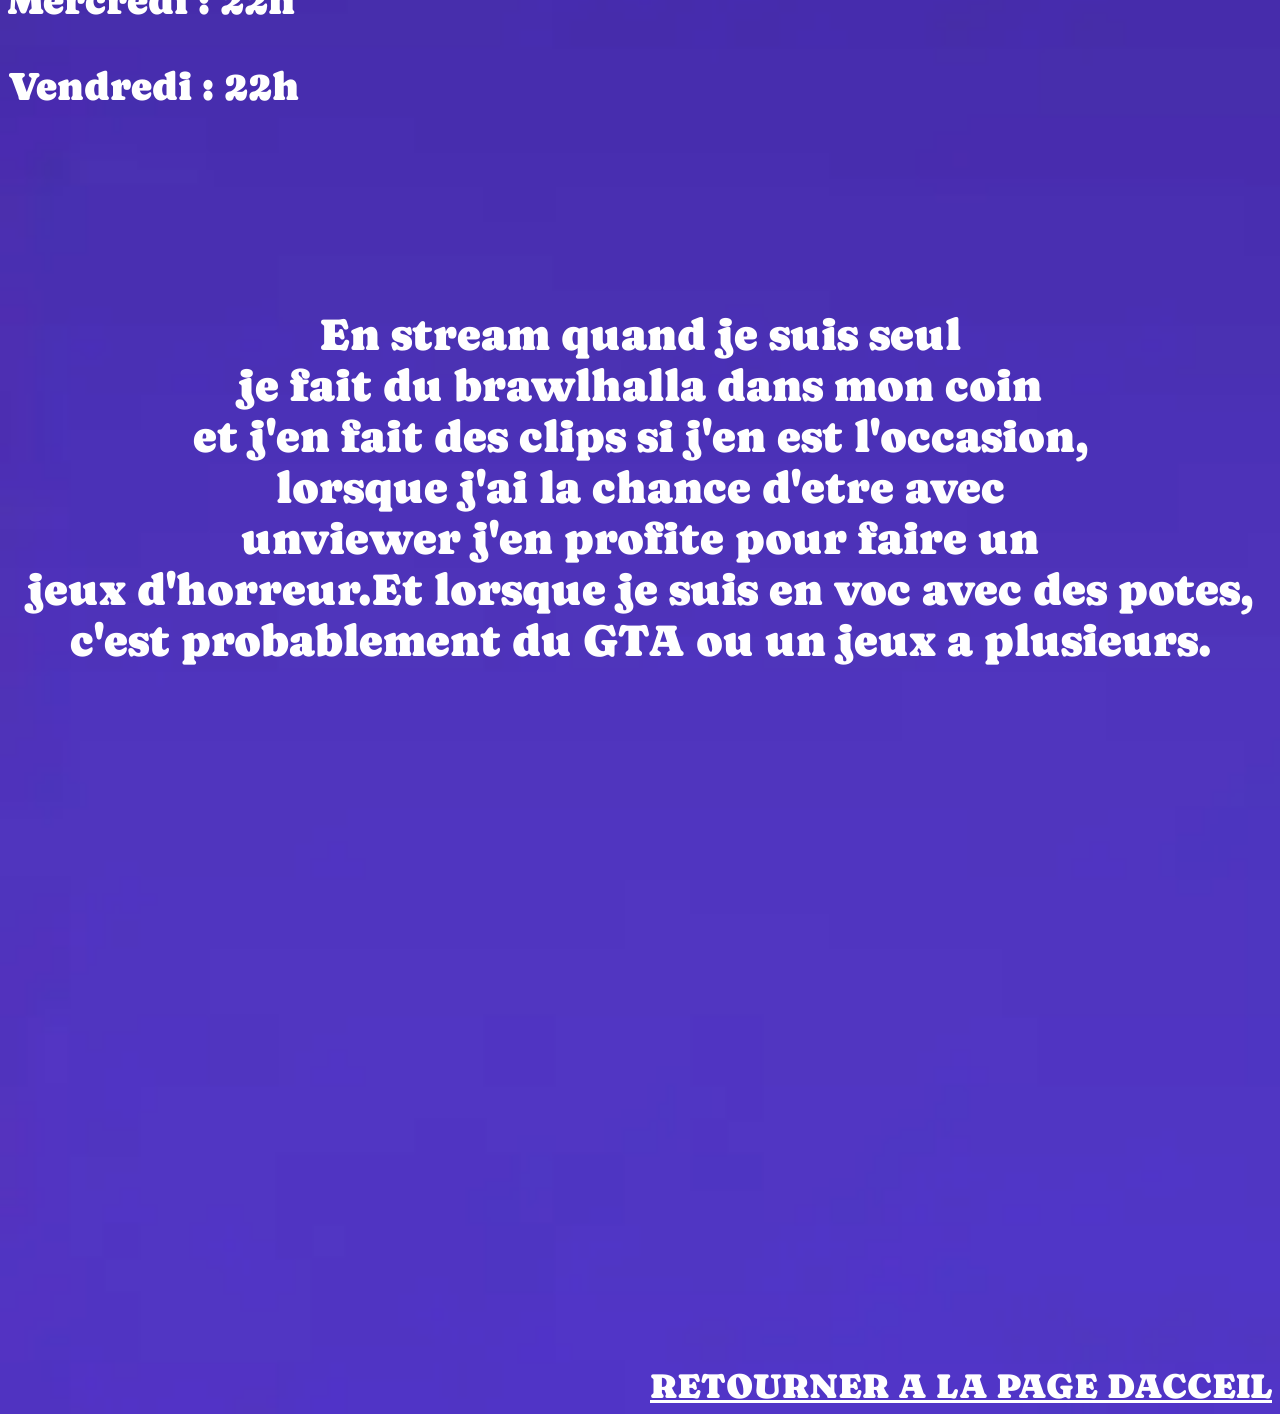
==== commit 34d1bcde: "Add files via upload" ====
--- a/mesjeux.html
+++ b/mesjeux.html
@@ -11,7 +11,7 @@
     <body >
         <header>
           <div>
-            <img src="twitch.webp" alt="TWITCH LOGO"><img src="pp.webp" alt="PP DE ZITZITOUNE"  style="float: right;">
+            <a href="https://www.twitch.tv/zitzitoune000"><img src="twitch.webp" alt="TWITCH LOGO"></a><img src="pp.webp" alt="PP DE ZITZITOUNE"  style="float: right;">
             </div>
             <div style="text-align: left;" ><h1 class="au-dessus"><p style="margin-bottom: 200px;">Zitzitoune000</p></h1>
             </div>
@@ -19,10 +19,10 @@
             <div class="titre-jeux">
                 <h1><p class="jeuxcrame">Liste des jeux dont<br> je  me suis le plus crame:<br>(jeux en ligne/ranked)</p></h1>
                 <ul class="jeuxcrame">
-                    <ol class="classement"><figure>Minecraft<figcaption><img src="jeux/minecraft.webp"></figcaption></figure> </ol>
-                    <ol class="classement"><figure>GTA V Online<figcaption><img src="jeux/gta.webp"></figcaption></figure></ol>
-                    <ol class="classement"><figure>Brawlhalla<figcaption><img src="jeux/brawlhalla.webp"></figcaption></figure></ol>
-                    <ol class="classement"><figure>Warzone<figcaption><img src="jeux/wz.webp" alt="warzone"></figcaption></figure></ol>
+                    <ol class="classement"><figure>Minecraft-->1338h<figcaption><img src="jeux/minecraft.webp"></figcaption></figure> </ol>
+                    <ol class="classement"><figure>GTA V Online-->594h<figcaption><img src="jeux/gta.webp"></figcaption></figure></ol>
+                    <ol class="classement"><figure>Brawlhalla-->370h<figcaption><img src="jeux/brawlhalla.webp"></figcaption></figure></ol>
+                    <ol class="classement"><figure>Warzone-->297h<figcaption><img src="jeux/wz.webp" alt="warzone"></figcaption></figure></ol>
                     <ol class="classement"><figure>Valorant (le seul que je regrette)<figcaption><img src="jeux/valo.webp"></figcaption></figure></ol>
                 </ul>
             </div>
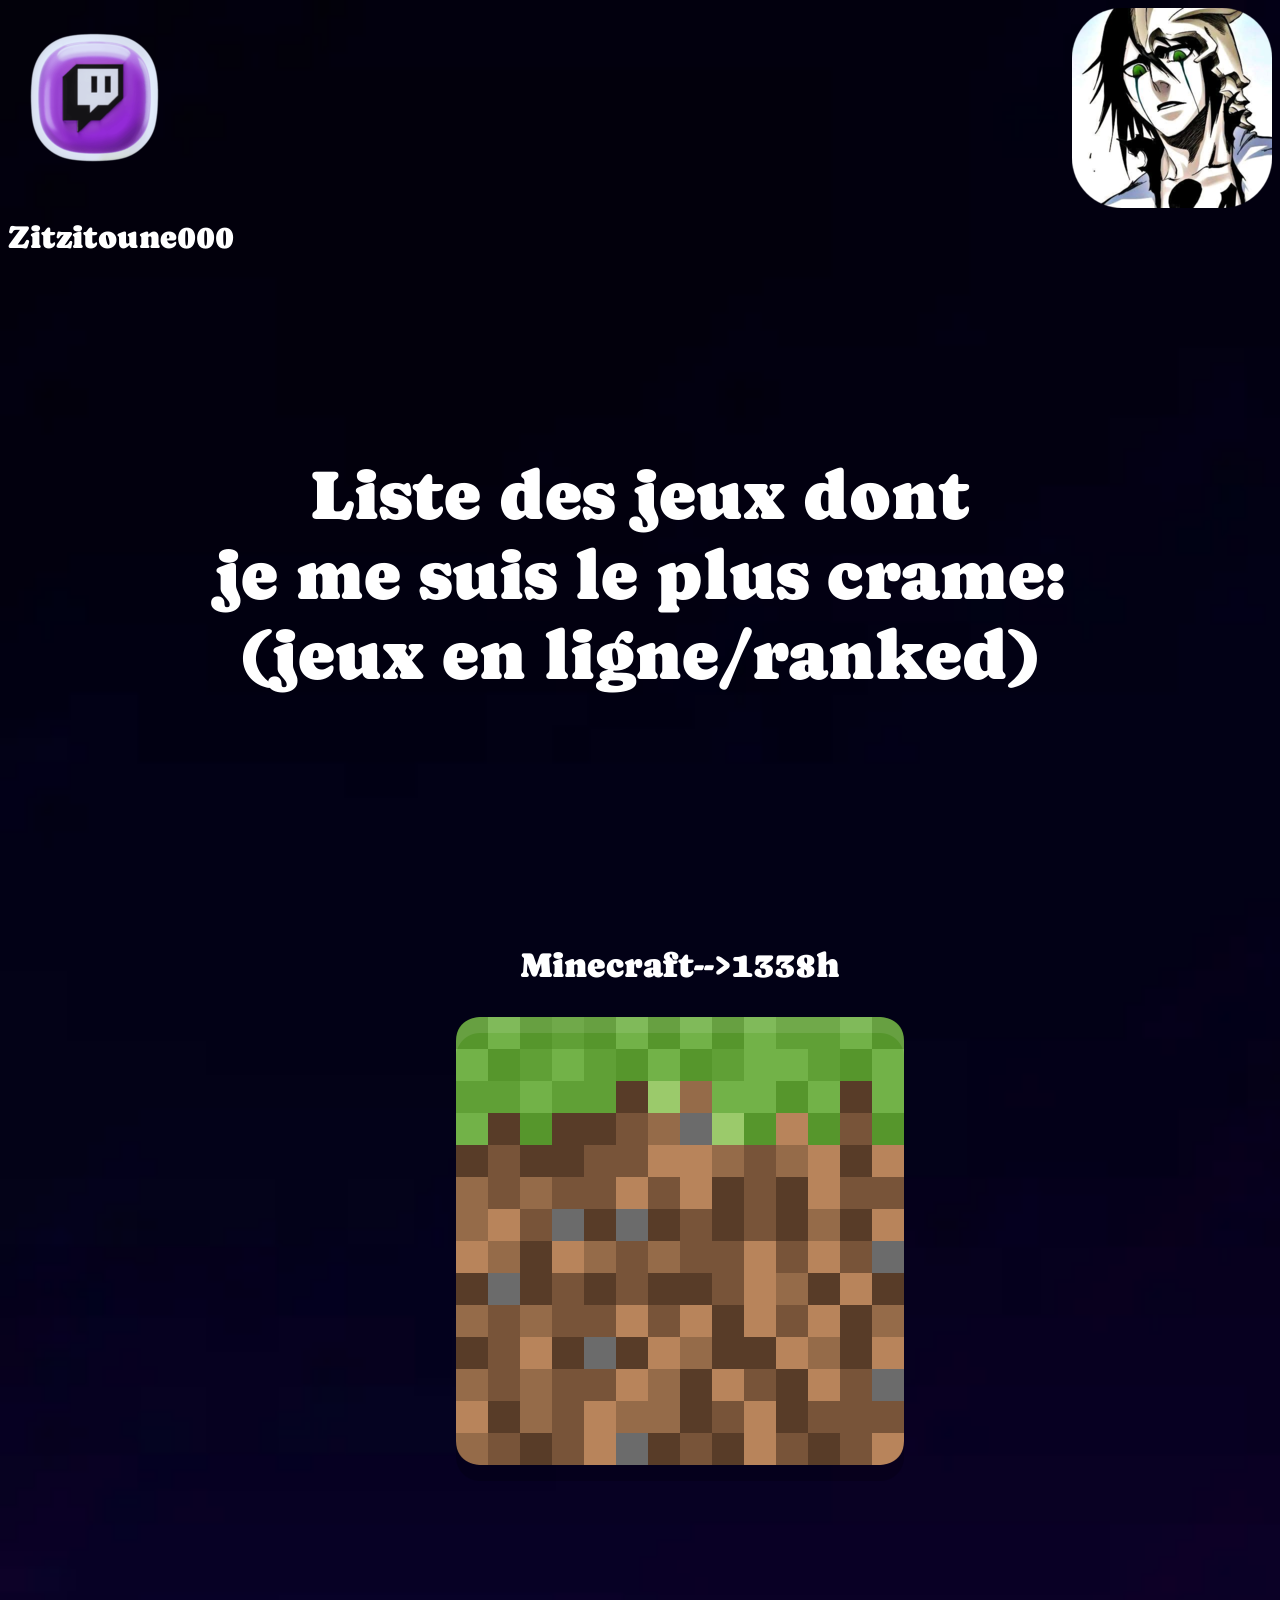
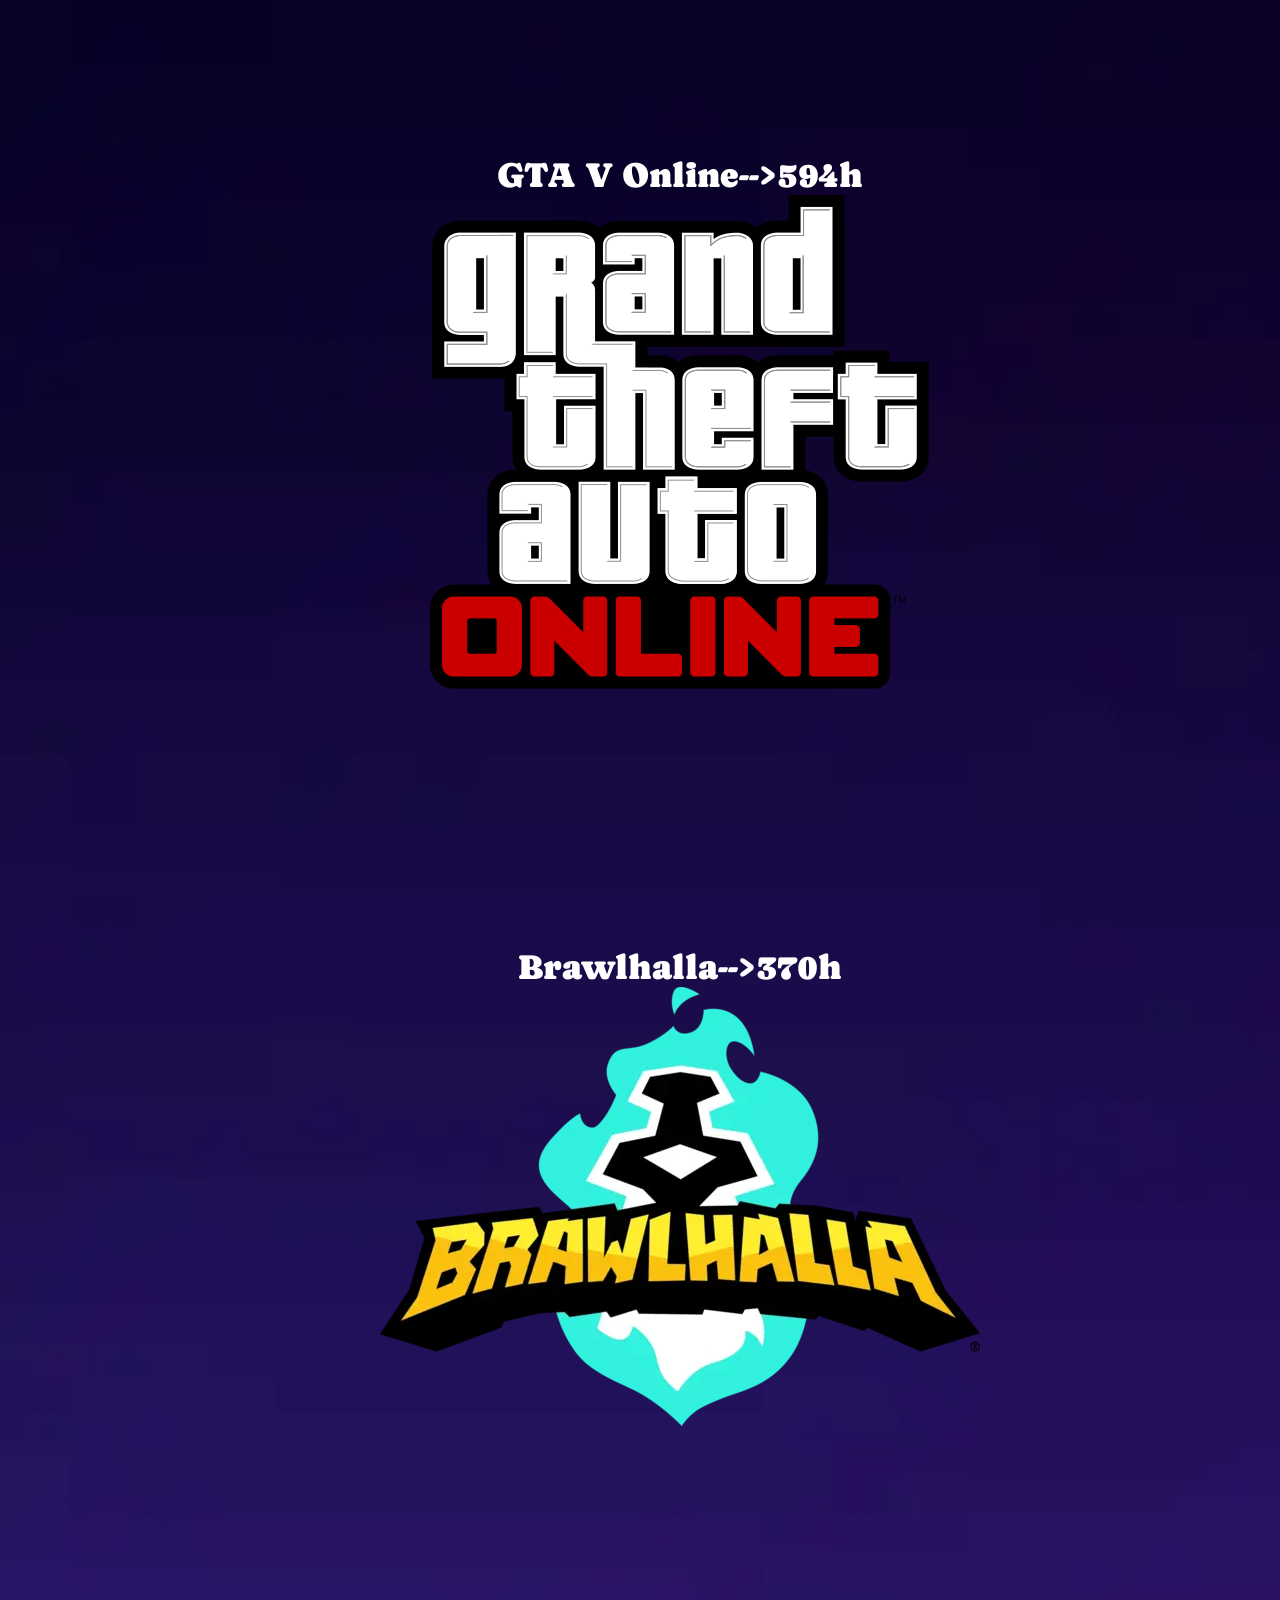
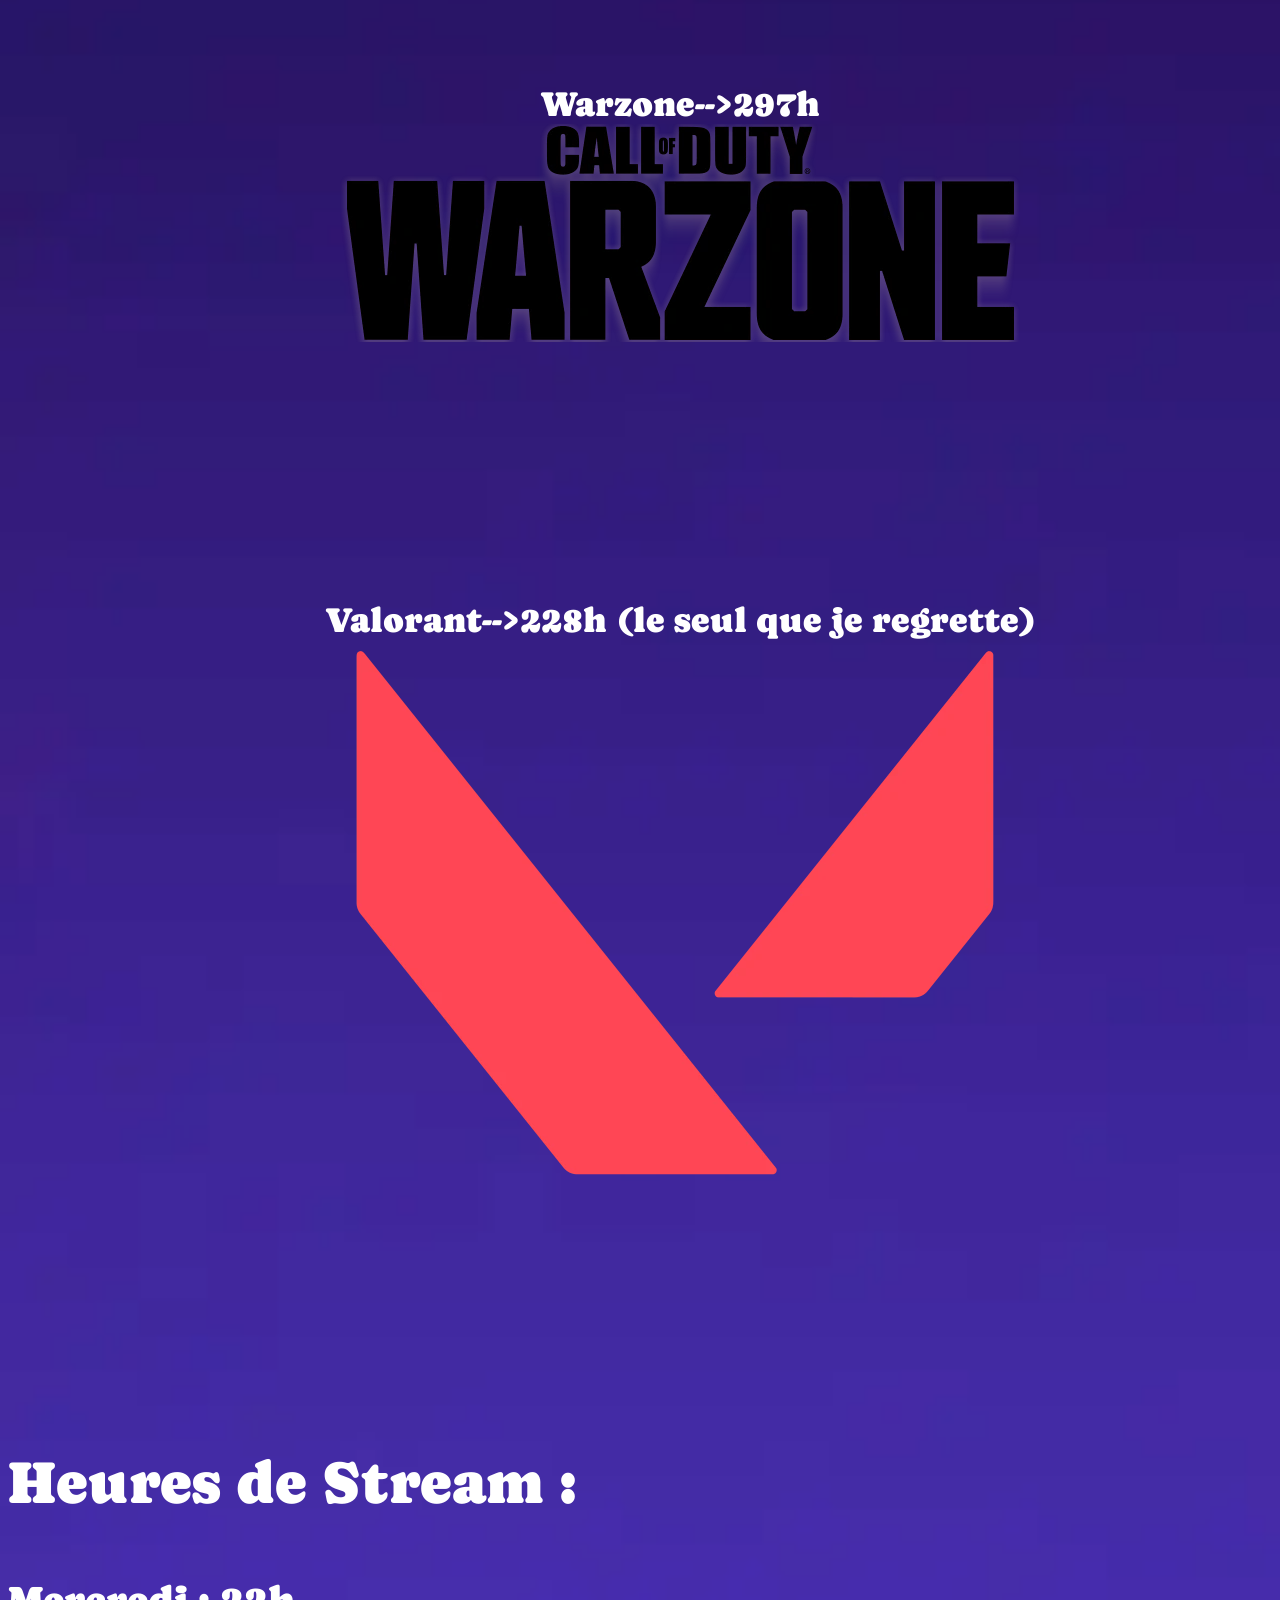
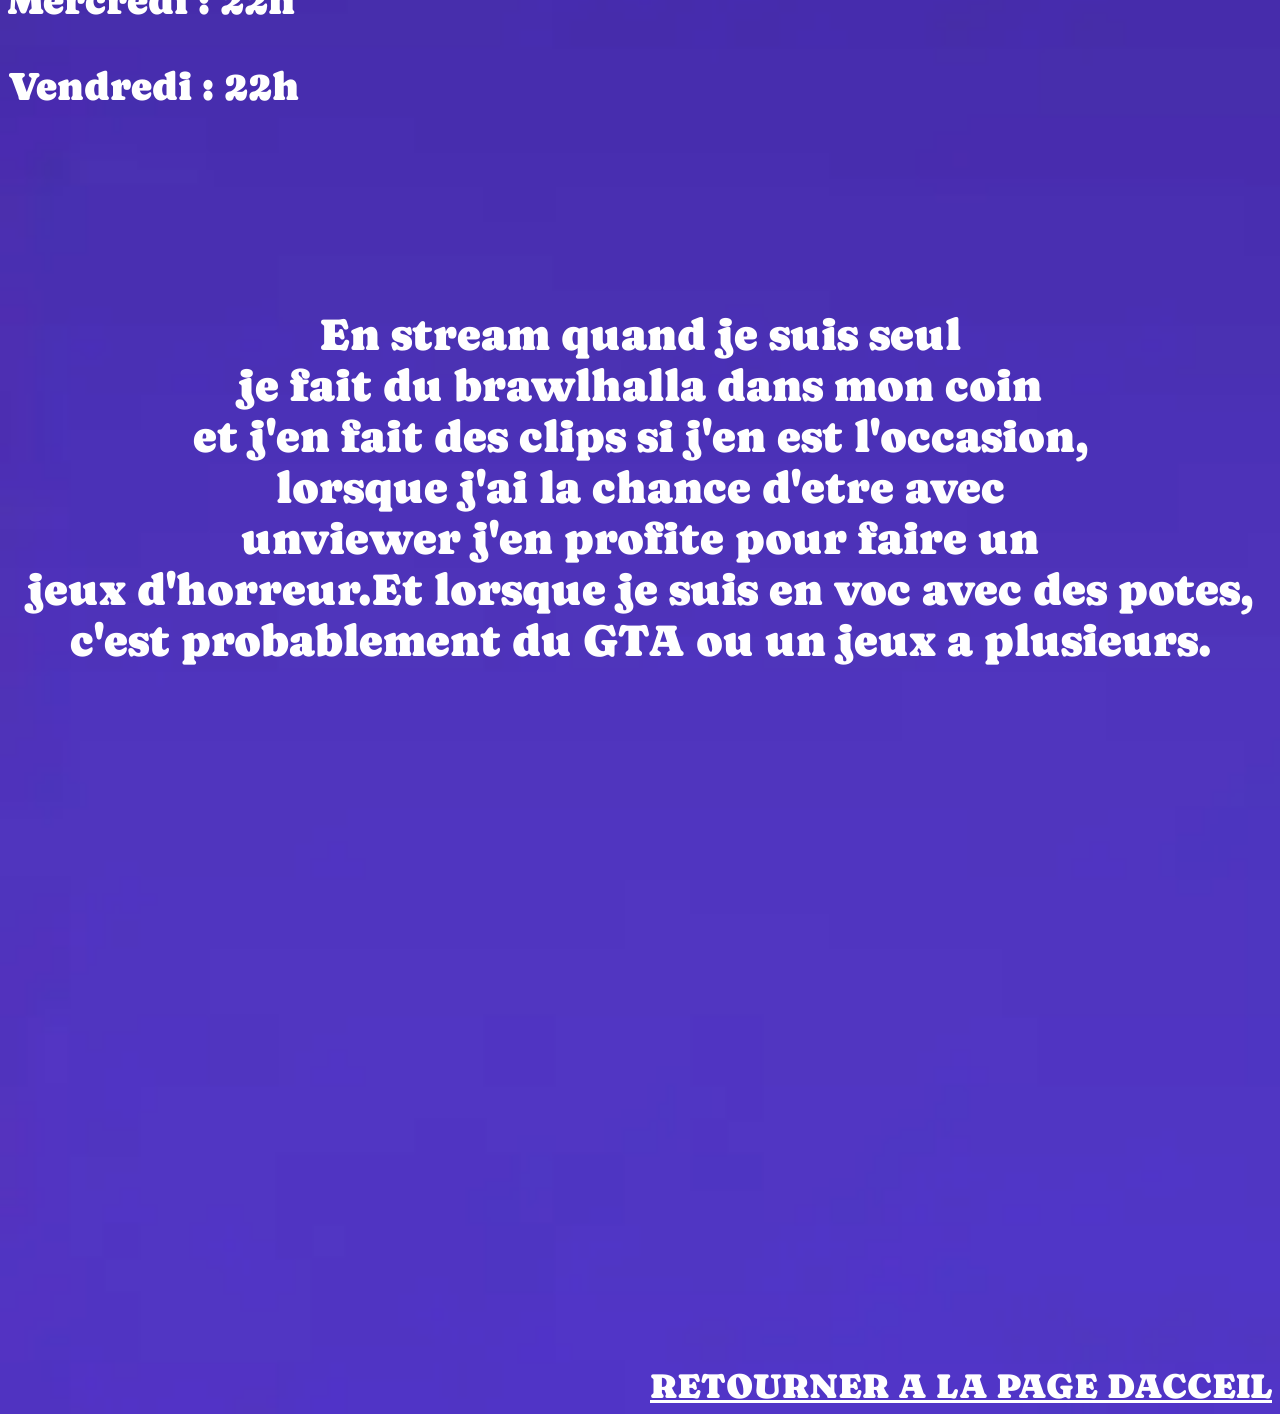
==== commit 92018a78: "Add files via upload" ====
--- a/mesjeux.html
+++ b/mesjeux.html
@@ -23,7 +23,7 @@
                     <ol class="classement"><figure>GTA V Online-->594h<figcaption><img src="jeux/gta.webp"></figcaption></figure></ol>
                     <ol class="classement"><figure>Brawlhalla-->370h<figcaption><img src="jeux/brawlhalla.webp"></figcaption></figure></ol>
                     <ol class="classement"><figure>Warzone-->297h<figcaption><img src="jeux/wz.webp" alt="warzone"></figcaption></figure></ol>
-                    <ol class="classement"><figure>Valorant (le seul que je regrette)<figcaption><img src="jeux/valo.webp"></figcaption></figure></ol>
+                    <ol class="classement"><figure>Valorant-->228h (le seul que je regrette)<figcaption><img src="jeux/valo.webp"></figcaption></figure></ol>
                 </ul>
             </div>
             <div class="heurestream1">
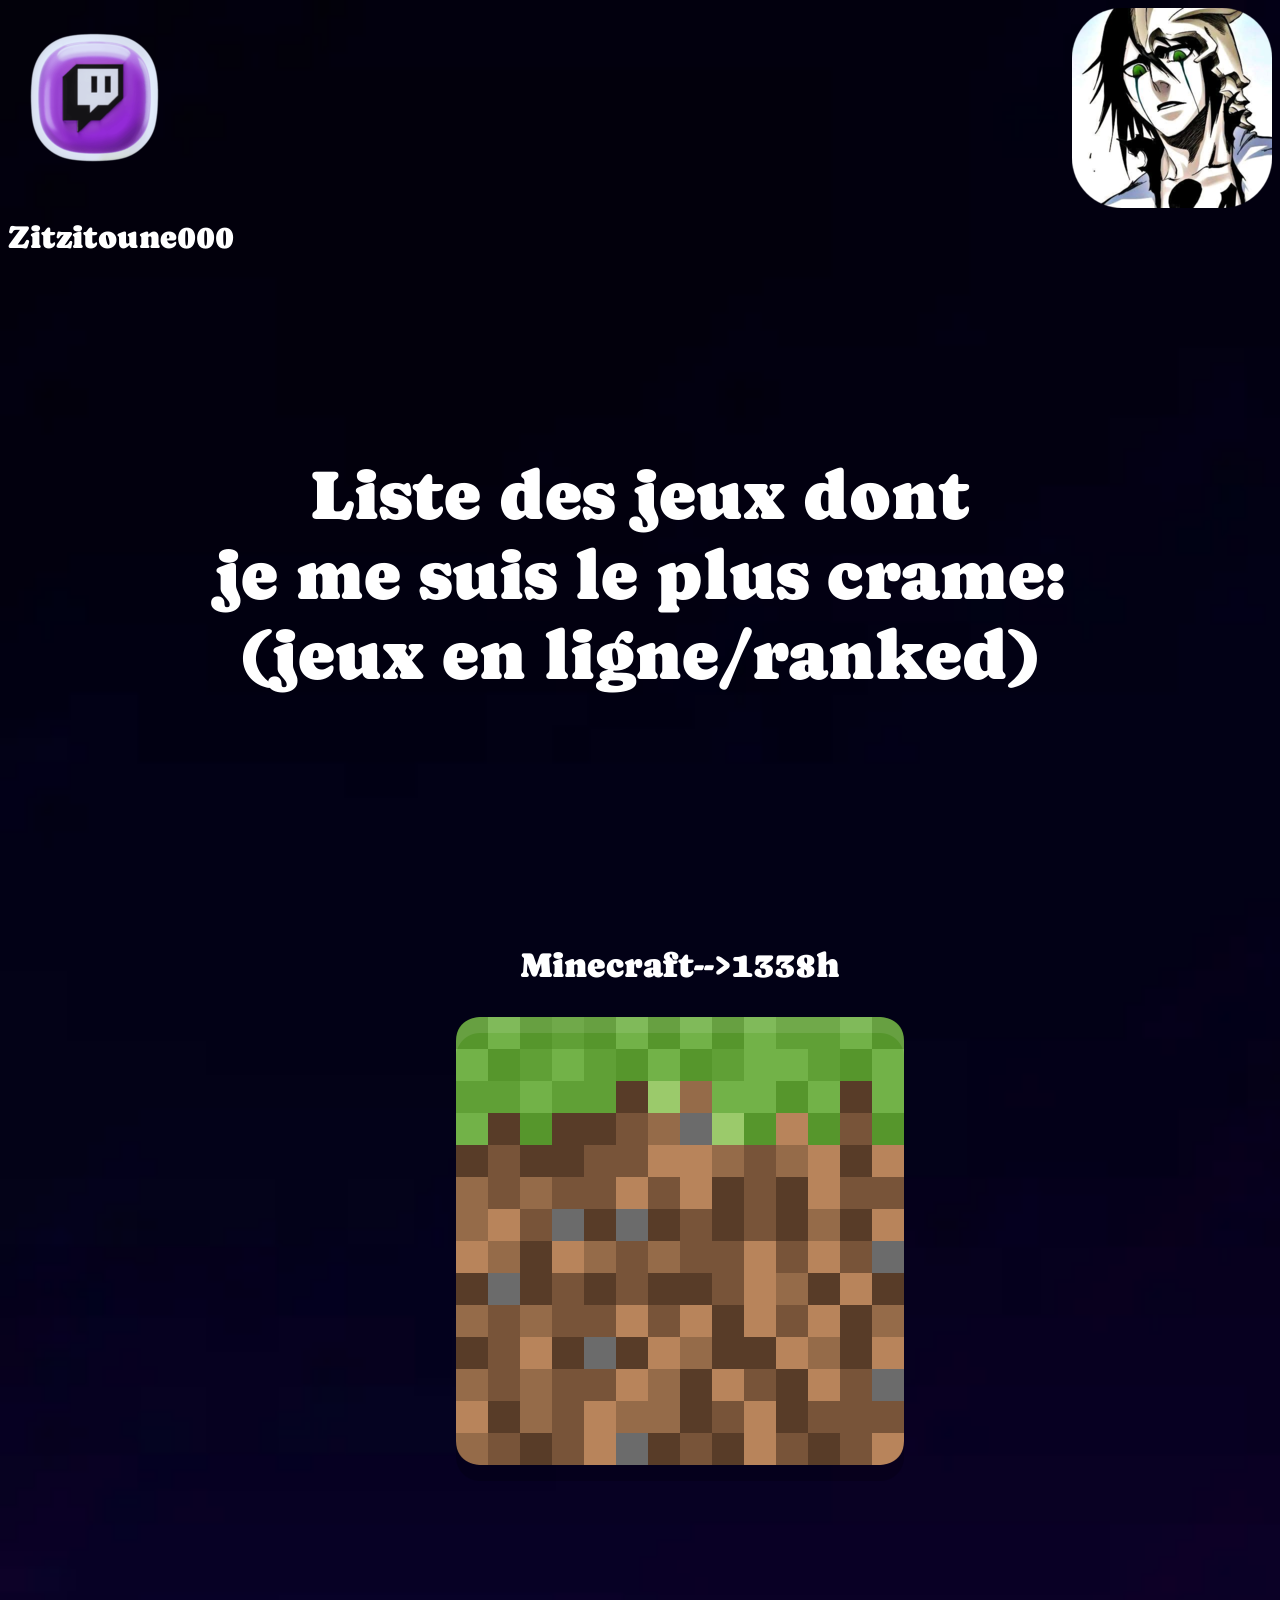
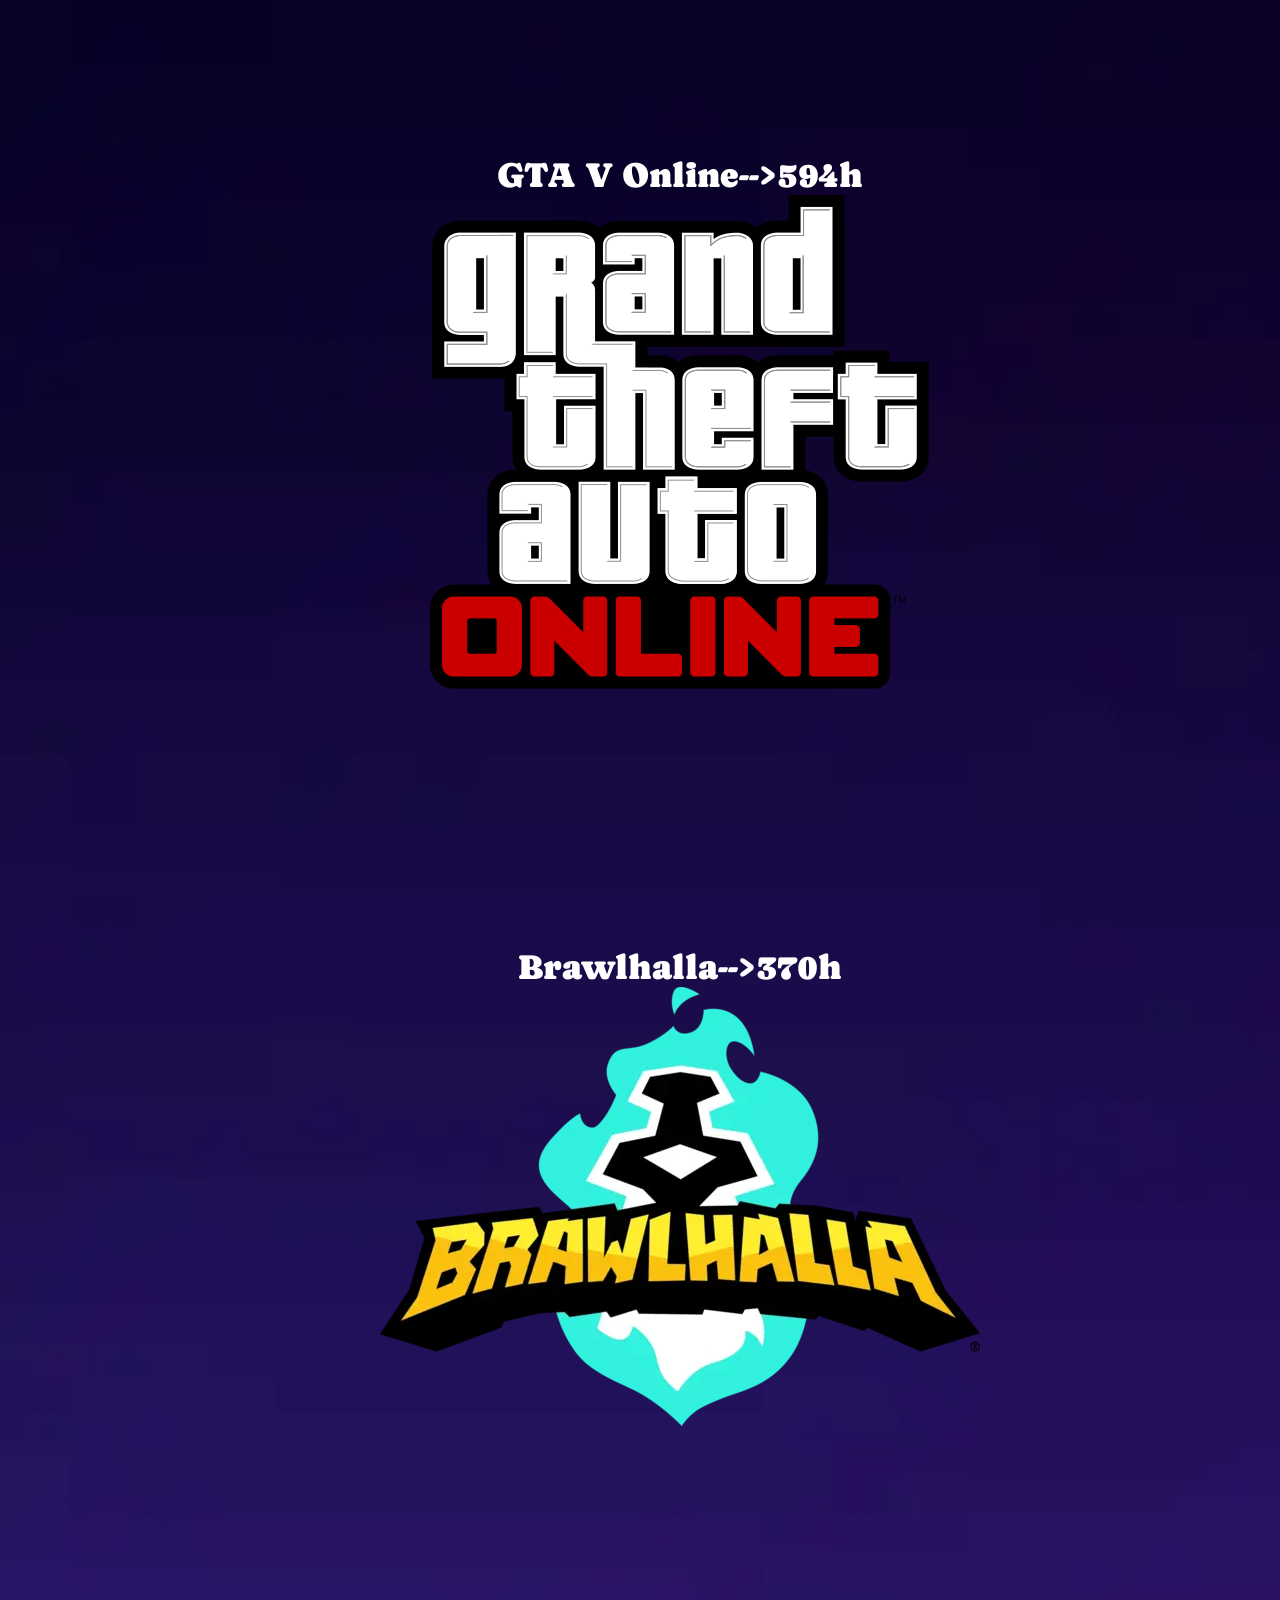
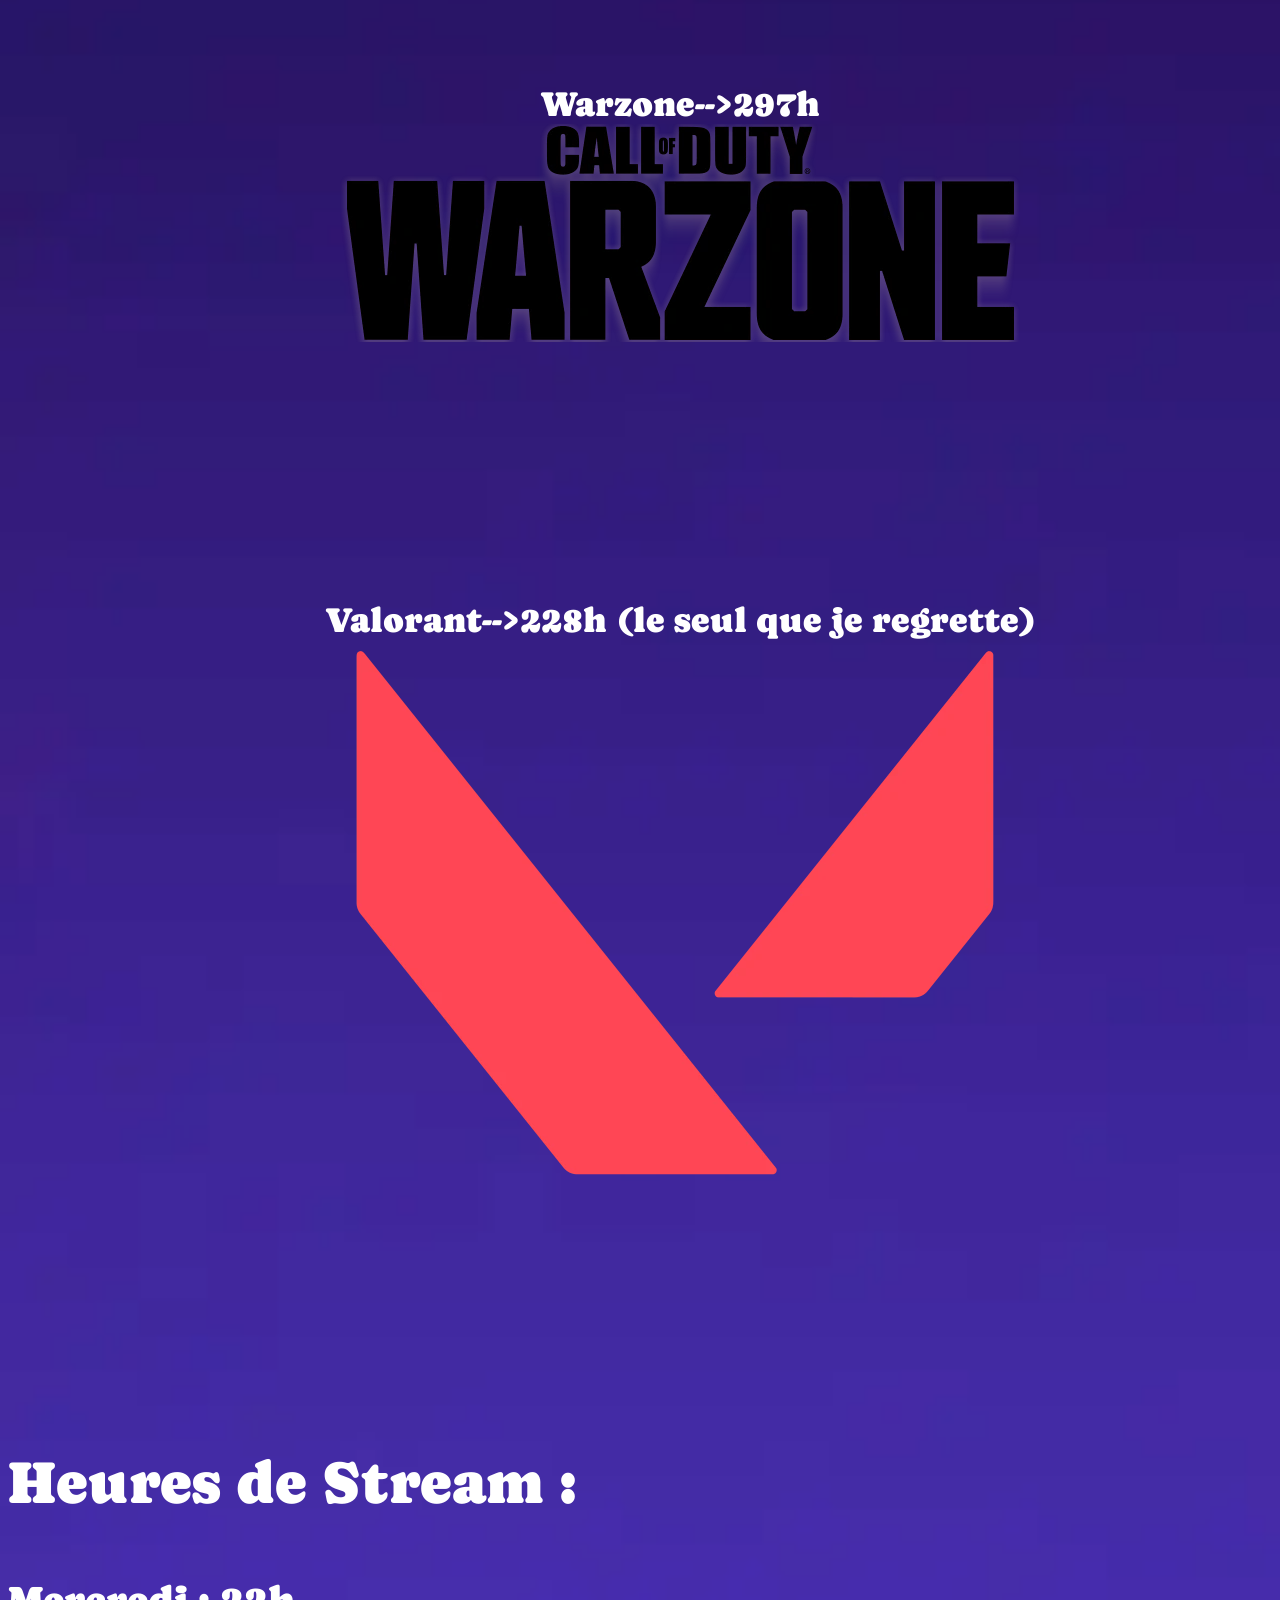
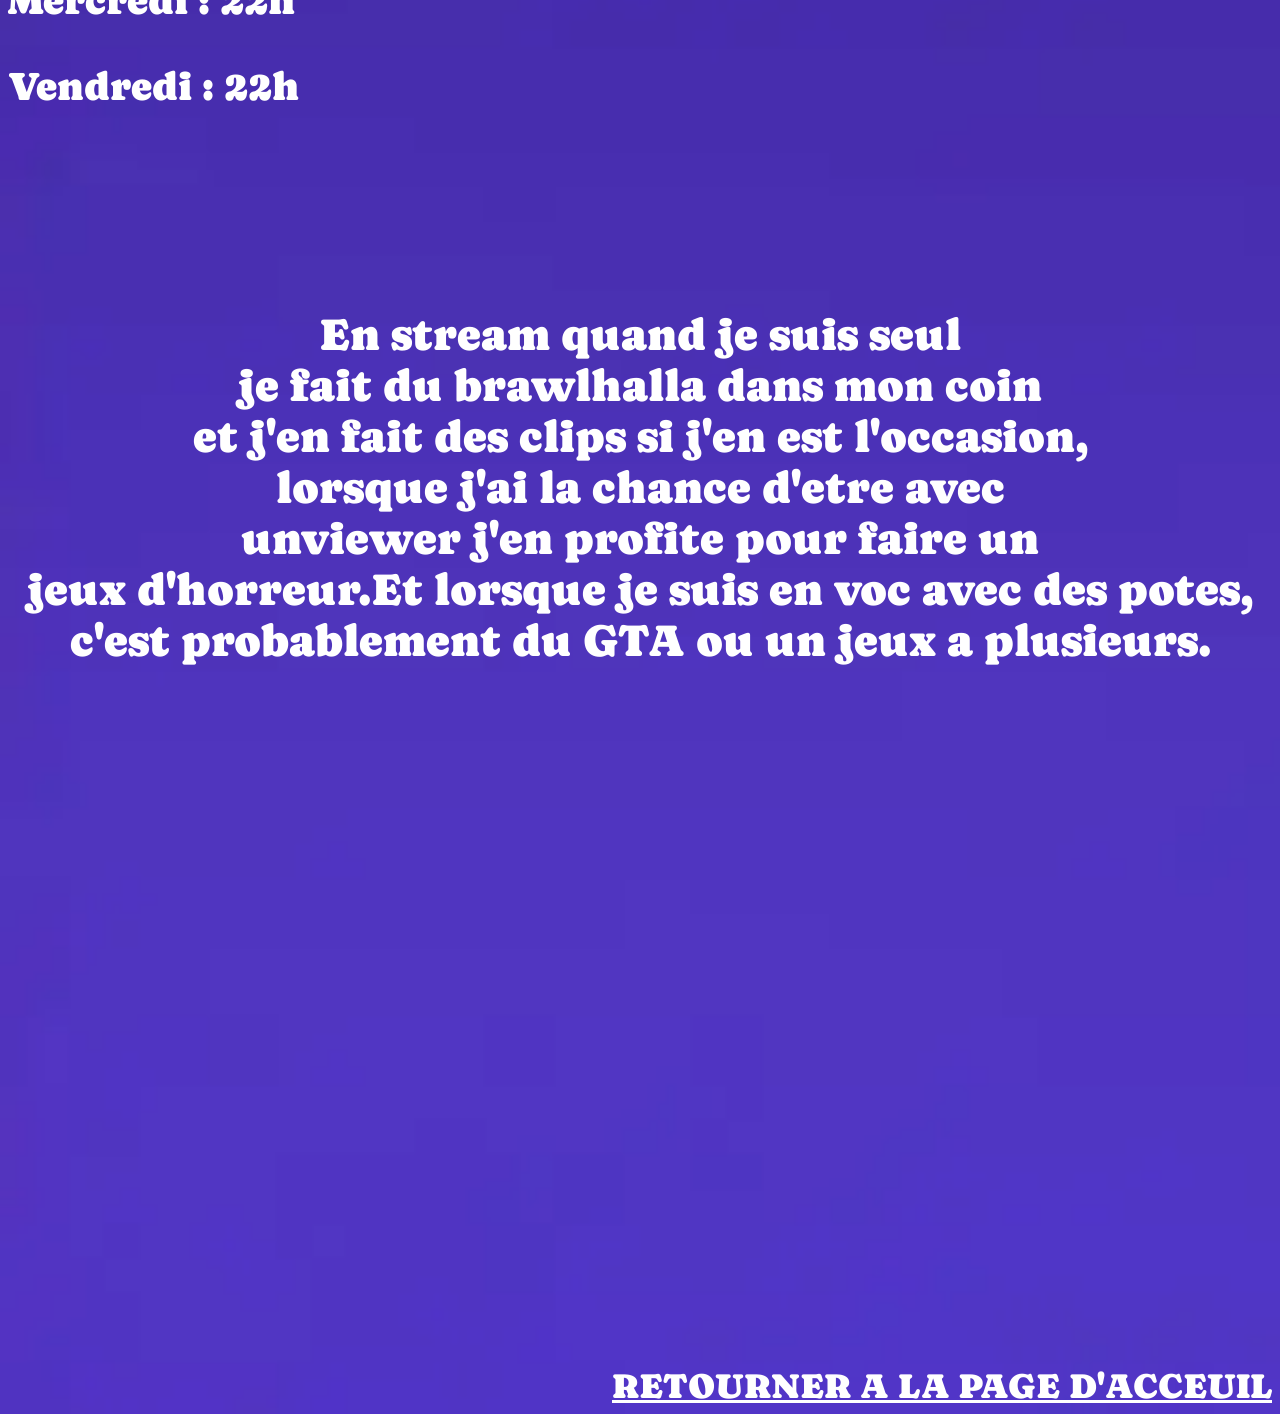
==== commit 20f0c7b6: "Add files via upload" ====
--- a/mesjeux.html
+++ b/mesjeux.html
@@ -35,6 +35,6 @@
 
 
             <div class="retour">
-                    <footer><a href="index.html">RETOURNER A LA PAGE DACCEIL</a> </footer></div>
+                    <footer><a href="index.html">RETOURNER A LA PAGE D'ACCEUIL</a> </footer></div>
     </body>
 </html>
